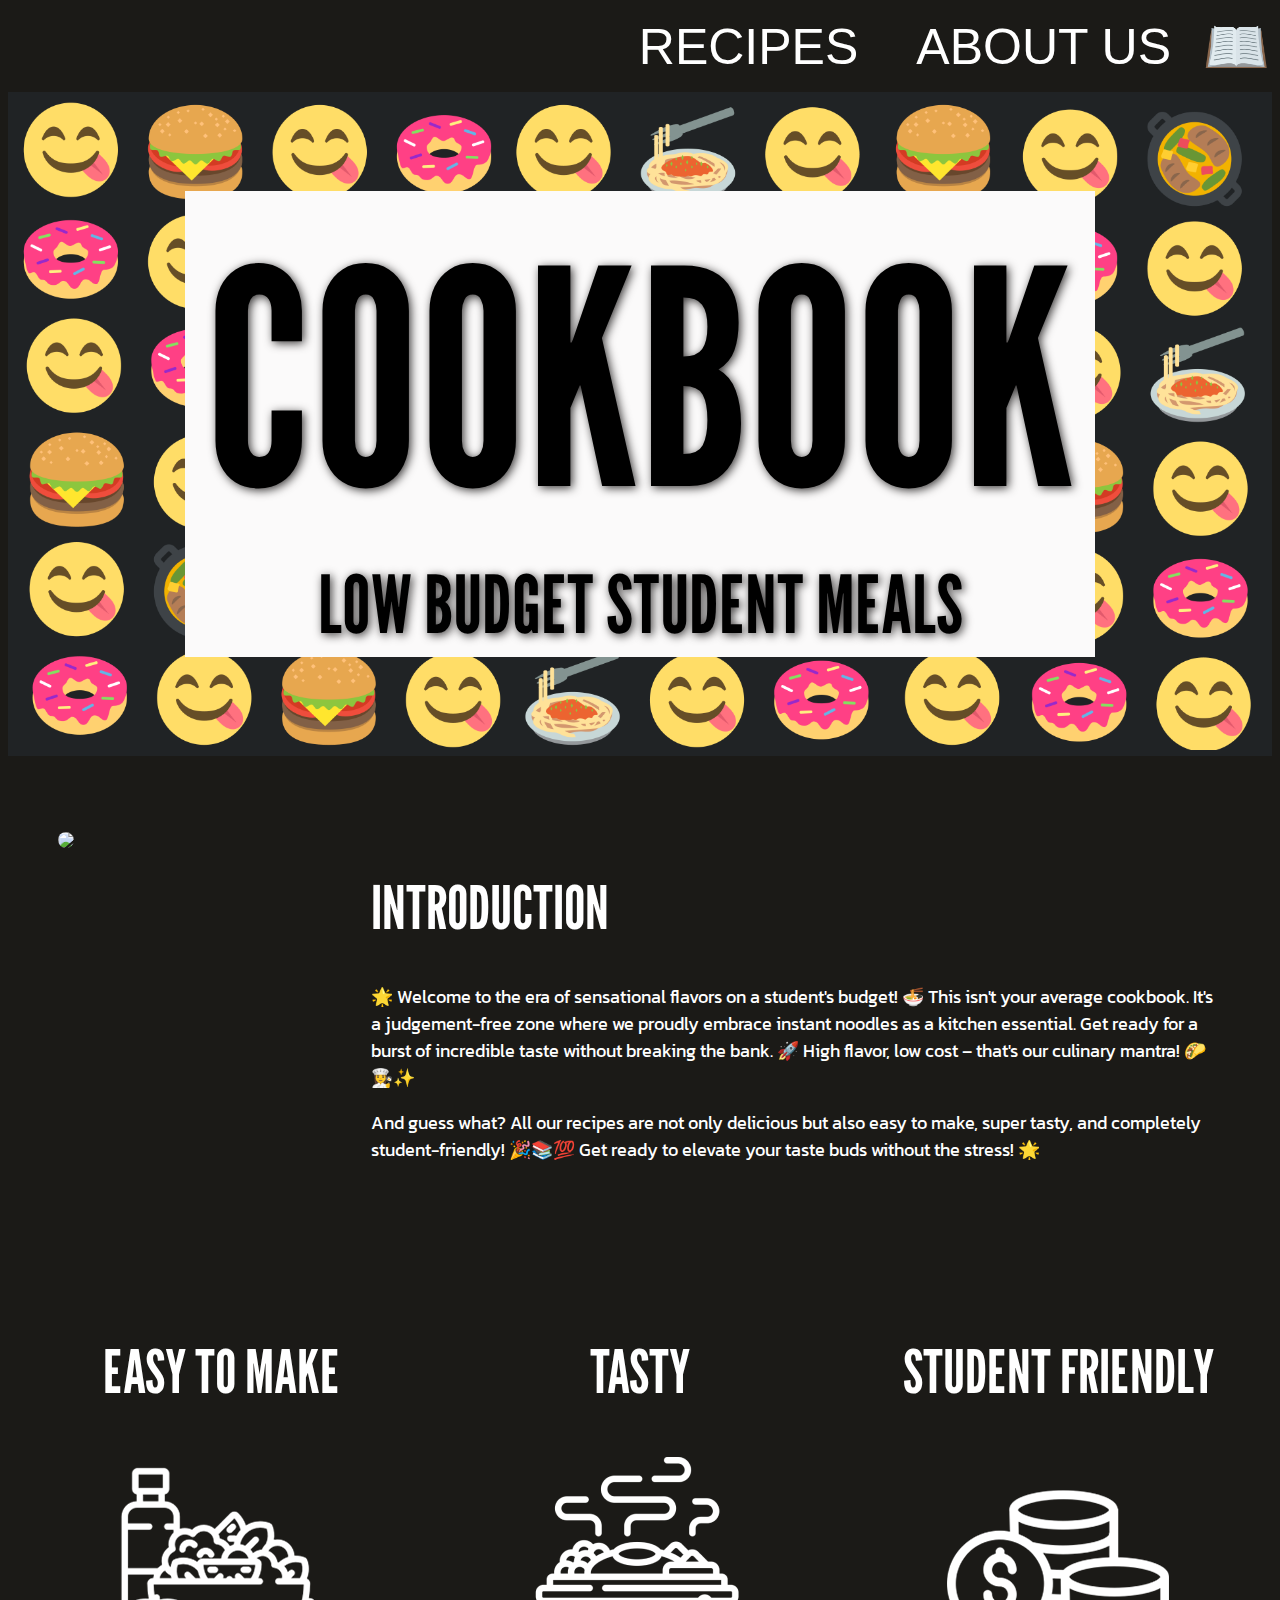
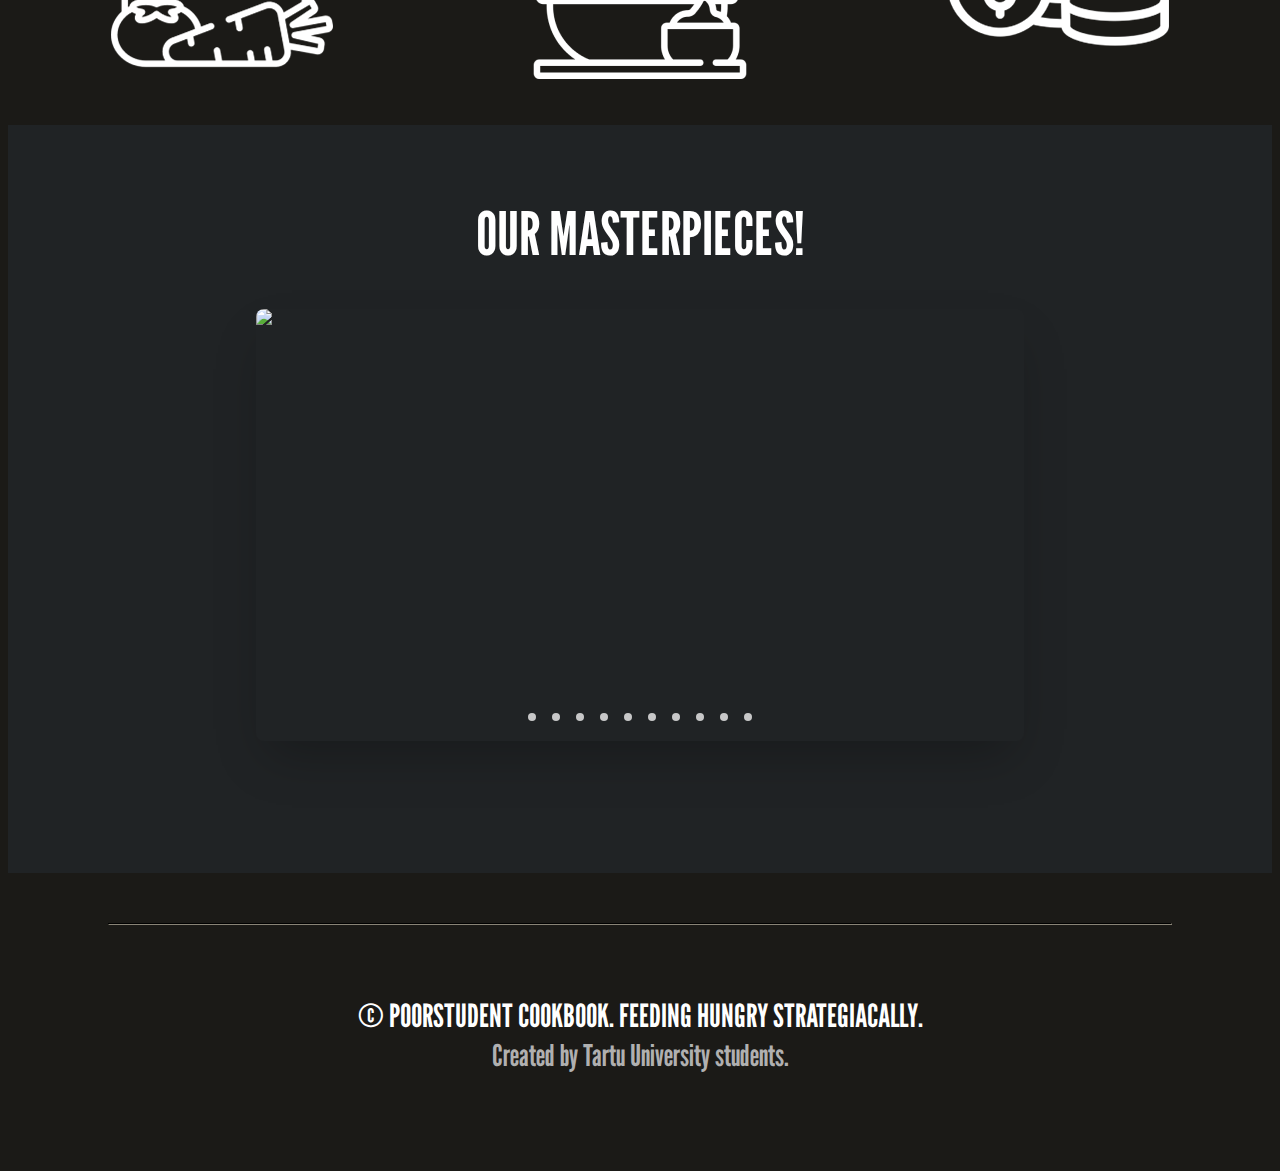
==== index.html @ cfd9eff4 "about us page" ====
<!DOCTYPE html>
<html lang="en">
  <head>
    <meta charset="UTF-8" />
    <meta name="viewport" content="width=device-width, initial-scale=1.0" />
    <title>COOKBOOK</title>
    <link rel="stylesheet" href="index.css" />
  </head>
  <body>
    <nav>
      <div class="nav-links">
        <ul>
          <li><a href="recipes.html">RECIPES</a></li>
          <li><a href="about-us.html">ABOUT US</a></li>
          <img src="pildid/logo (1).png" />
        </ul>
      </div>
    </nav>

    <div id="welcome-box">
      <img src="pildid/main-top.png" width="1920" height="1000" />
      <div id="text-box">
        <h1 style="color: black">COOKBOOK</h1>
        <h2>LOW BUDGET STUDENT MEALS</h2>
      </div>
    </div>

    <br />
    <div class="container-two-boxes">
      <div class="left-column">
        <img
          src="pildid/pexels-yente-van-eynde-2403391.jpg"
          id="introduction-photo"
        />
      </div>
      <div class="right-column">
        <h1>INTRODUCTION</h1>
        <p>
          🌟 Welcome to the era of sensational flavors on a student's budget! 🍜
          This isn't your average cookbook. It's a judgement-free zone where we
          proudly embrace instant noodles as a kitchen essential. Get ready for
          a burst of incredible taste without breaking the bank. 🚀 High flavor,
          low cost – that's our culinary mantra! 🌮👩‍🍳✨
        </p>
        <p>
          And guess what? All our recipes are not only delicious but also easy
          to make, super tasty, and completely student-friendly! 🎉📚💯 Get
          ready to elevate your taste buds without the stress! 🌟
        </p>
      </div>
    </div>
    <br />

    <div class="itxt-container">
      <div class="itxt">
        <h1>EASY TO MAKE</h1>
        <img src="pildid/image 2.png" />
      </div>
      <div class="itxt">
        <h1>TASTY</h1>
        <img src="pildid/image 1.png" />
      </div>
      <div class="itxt">
        <h1>STUDENT FRIENDLY</h1>
        <img src="pildid/image 3.png" />
      </div>
    </div>

    <section class="container">
      <div class="slider-wrapper">
        <h1>OUR MASTERPIECES!</h1>
        <div class="slider">
          <img
            id="slide-1"
            src="https://studenthut.com/img/articles/10-easy-student-recipes/3-54728-640x428.jpeg"
          />
          <img
            id="slide-2"
            src="https://studenthut.com/img/articles/10-easy-student-recipes/1-one-pan-healthy-sausage-and-roasted-veggies-from-chelseasmessyapron-com-.jpeg"
          />
          <img
            id="slide-3"
            src="https://studenthut.com/img/articles/10-easy-student-recipes/3-54728-640x428.jpeg"
          />
          <img
            id="slide-4"
            src="https://studenthut.com/img/articles/10-easy-student-recipes/6-pasta-with-simple-tomato-sauce-21073-1.jpeg"
          />
          <img
            id="slide-5"
            src="https://studenthut.com/img/articles/10-easy-student-recipes/0-pizza-1209748-1280.jpeg"
          />
          <img
            id="slide-6"
            src="https://studenthut.com/img/articles/10-easy-student-recipes/2-lasagna-1366761-1280.jpeg"
          />
          <img
            id="slide-7"
            src="https://studenthut.com/img/articles/10-easy-student-recipes/4-spaghetti-1987454-1280.jpeg"
          />
          <img
            id="slide-8"
            src="https://studenthut.com/img/articles/10-easy-student-recipes/5-noodle-2509040-1280.jpeg"
          />
          <img
            id="slide-9"
            src="https://studenthut.com/img/articles/10-easy-student-recipes/7-chickenfajitas-hero-7ae9b8fd-68a2-45e6-bab4-0add7789e1b7-0-472x310.jpeg"
          />
          <img
            id="slide-10"
            src="https://studenthut.com/img/articles/10-easy-student-recipes/8-power-1414427-1280.jpeg"
          />
        </div>
        <div class="slider-nav">
          <a href="#slide-1"></a>
          <a href="#slide-2"></a>
          <a href="#slide-3"></a>
          <a href="#slide-4"></a>
          <a href="#slide-5"></a>
          <a href="#slide-6"></a>
          <a href="#slide-7"></a>
          <a href="#slide-8"></a>
          <a href="#slide-9"></a>
          <a href="#slide-10"></a>
        </div>
      </div>
    </section>

    <footer>
      <div class="line">
        <hr style="border-color: #35332e; margin-top: -50px" />
      </div>
      <h2>© POORSTUDENT COOKBOOK. FEEDING HUNGRY STRATEGIACALLY.</h2>
      <h2 class="alumine">Created by Tartu University students.</h2>
    </footer>
  </body>
</html>
---- index.css ----
@import url('https://fonts.googleapis.com/css2?family=Kanit:wght@300&display=swap');
@import url('https://fonts.googleapis.com/css2?family=League+Gothic&display=swap');

body {
    background: #1B1A17;
    font-family: 'Kanit', sans-serif;;
    text-align: center;
  }
  
 
  h1 {
    color: #ffffff; 
    font-family: 'League Gothic', sans-serif;
    font-size: 60px;
  }

  h2 {
    color: rgb(0, 0, 0);
    font-family: 'League Gothic', sans-serif;
    font-size: 40px;
  }
  
  p {
    font-size: 18px;
    color: #FFFFFF;
  }
  
  #welcome-box {
    position: relative;
    text-align: center;
    background-color: #202325;
  }

  #welcome-box img {
    width: 100%;
    height: auto;
  }

  #text-box {
    position: absolute;
    top: 50%;
    left: 50%;
    transform: translate(-50%, -50%);
    background-color: #FBFAFA;
    padding: 5px;
    padding-left: 20px;
    padding-right: 20px;
  }

  #text-box h1 {
    margin: 0;
    font-size: 300px;
    text-shadow: 2px 2px 10px #393737;
  }

  #text-box h2 {
    margin: 0;
    font-size: 80px;
    text-shadow: 2px 2px 10px #393737;
  }

.container-two-boxes {
    justify-content: left;
    display: flex;
    margin: 50px;
}

.right-column {
    width: 80%;
    text-align: left;
    padding-left: 100px;
}

.left-column {
    width: 20%;
    text-align: left;
}

#introduction-photo {
    border-radius: 50px;
    height: auto;
    max-width: 100%;
}

/* itxt = imagetext (need kastid piltidega, tasty jms) */
  .itxt-container {
    display: flex;
    justify-content: space-between;
    margin: 20px;
  }

  .itxt {
    flex: 1;
    max-width: 30%;
    text-align: center;
    padding: 20px;
    margin: 0 10px;
    box-sizing: border-box;
  }

  .itxt img {
    max-width: 100%;
    height: auto;
    margin-top: 10px;
  }

  .nav-links {
    text-align: right;
    flex: 1;
  }

  .nav-links ul li{
    list-style: none;
    display: inline-block;
    padding: 0px 27px 0;
    position: relative;
}

.nav-links ul li a{
    color: white;
    text-decoration: none;
    font-family: 'Franklin Gothic Medium', 'Arial Narrow', Arial, sans-serif;
    font-size: 50px;
}

nav img {
  width: 70px;
  height: 60px;
  vertical-align: bottom;
}

.container {
  padding: 2rem;
  background-color: #202325;
}

.slider-wrapper{
  position: relative;
  max-width: 48rem;
  margin: 0 auto;
}

.slider {
  display: flex;
  aspect-ratio: 16 / 9;
  overflow-x: auto;
  scroll-snap-type: x mandatory;
  scroll-behavior: smooth;
  box-shadow: 0 1.5rem 3rem -0.75rem hsla(0, 0%, 0%, 0.25);
  border-radius: 0.5rem;
  overflow: hidden;
  margin-bottom: 100px;
}

.slider img{
  flex: 1 0 100%;
  scroll-snap-align: start;
  object-fit: cover;
}

.slider-nav {
  display: flex;
  column-gap: 1rem;
  position: absolute;
  bottom: 1.25rem;
  left: 50%;
  transform: translateX(-50%);
  z-index: 1;
}

.slider-nav a{
  width: 0.5rem;
  height: 0.5rem;
  border-radius: 50%;
  background-color: #ffffff;
  opacity: 0.75;
  transition: opacity ease 250ms;
}

.slider-nav a:hover{
  opacity: 1;
}

.line {
  margin-top: 0px;
  margin-bottom: 70px;
  width: 100%;
  color: #B0B0B0;
}

footer {
  font-family: 'Franklin Gothic Medium', 'Arial Narrow', Arial, sans-serif;
  margin: 100px;
  text-align: center;
}

footer h2,
footer p {
  display: block;
  margin: 0 auto; 
}

footer h2 {
  width: 600px;
  height: 38px;
  font-size: 32px;
  color: white;
  text-decoration: none;
  font-weight: lighter;
  line-height: 1.3;
}

.alumine {
  width: 450px;
  height: 38px;
  font-size: 30px;
  color: #B0B0B0;
  font-weight: lighter;
  line-height: 1.5;
}
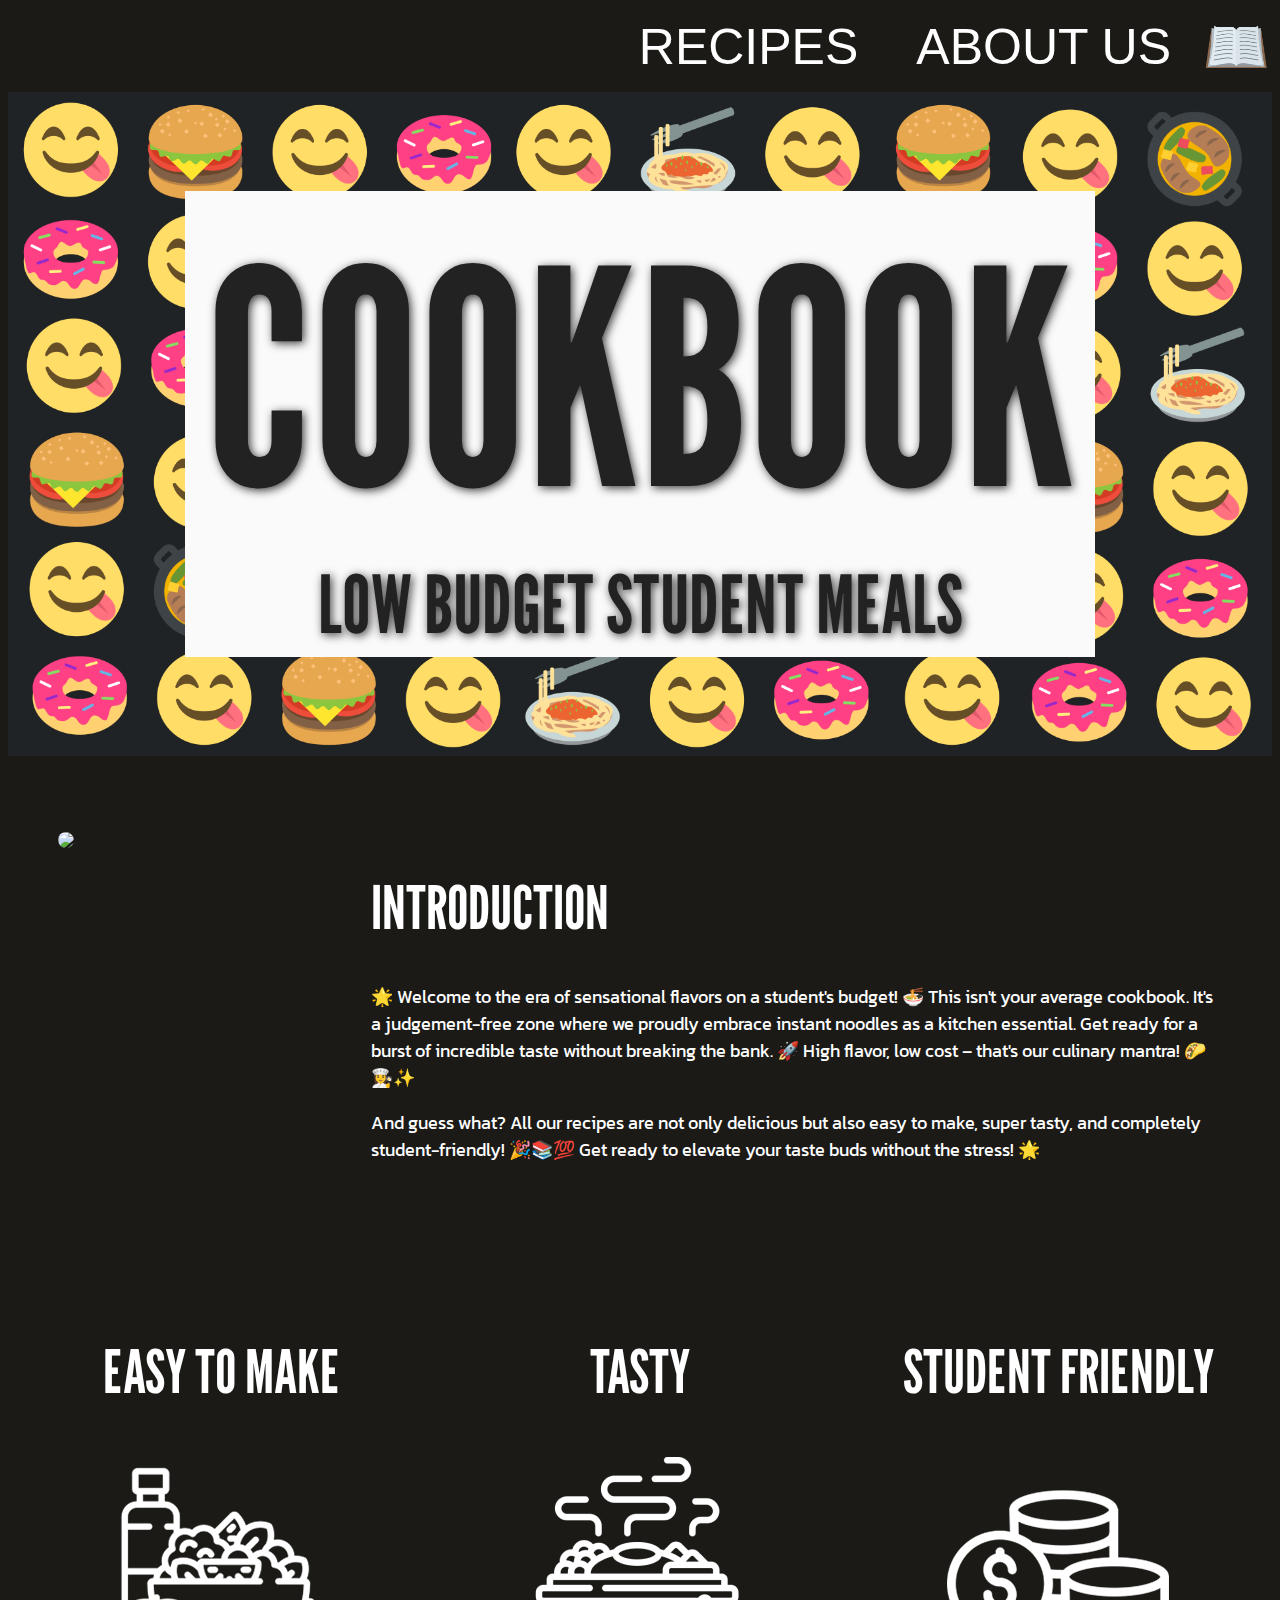
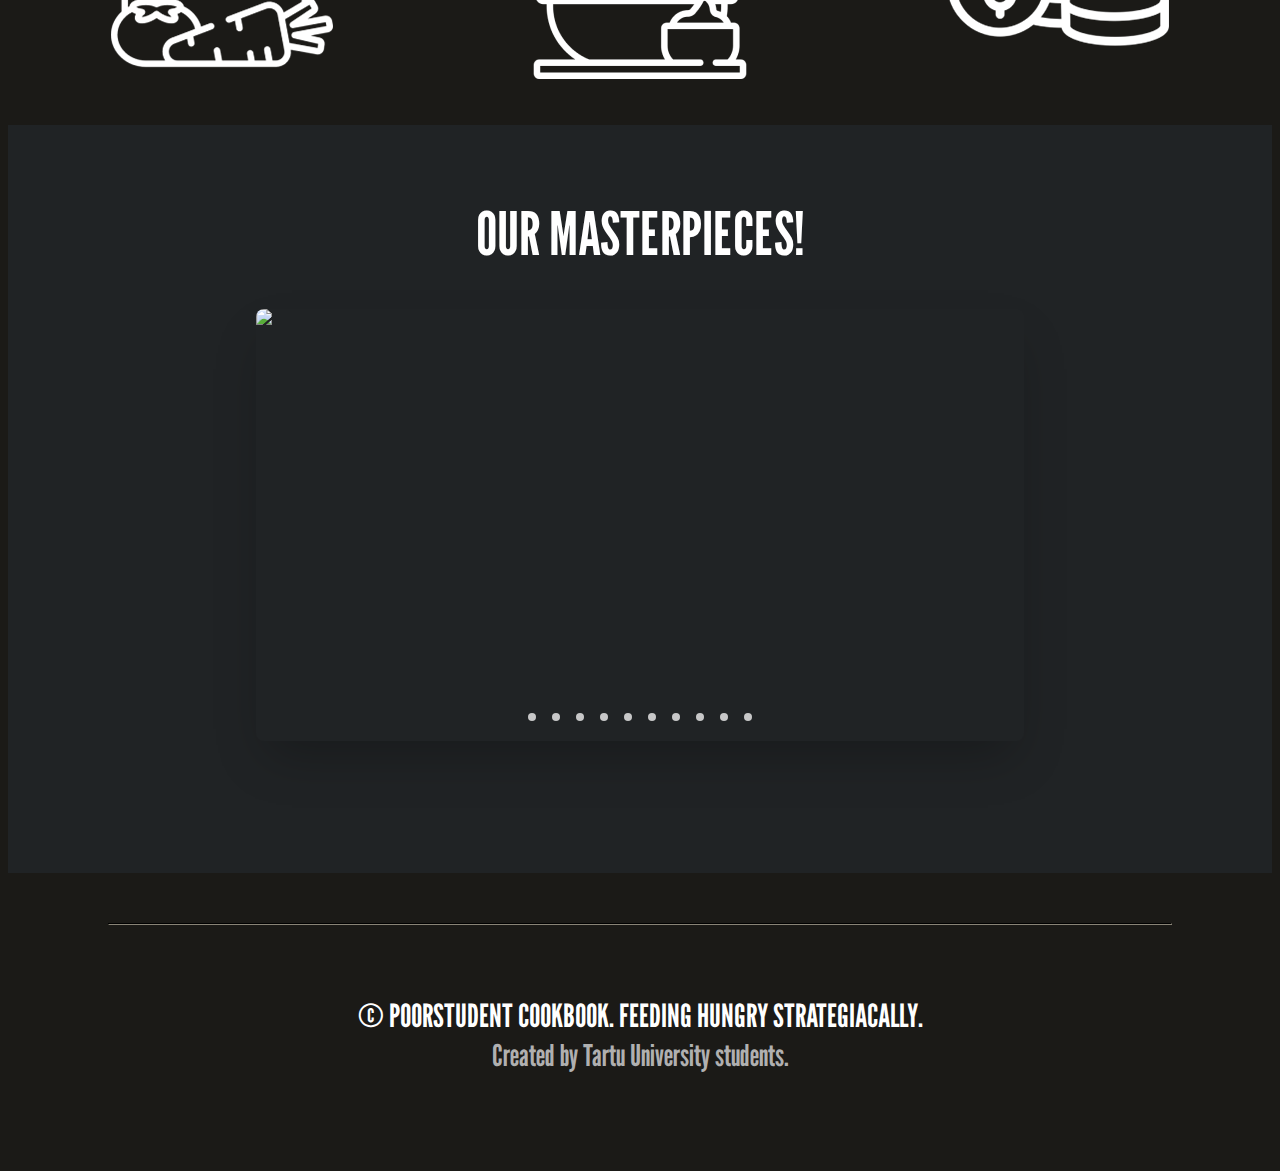
==== commit e12c5a54: "Merge branch 'development' of https://github.com/TheGreyCore/UT-SE-WebPageProject into development" ====
--- a/index.html
+++ b/index.html
@@ -4,7 +4,8 @@
     <meta charset="UTF-8" />
     <meta name="viewport" content="width=device-width, initial-scale=1.0" />
     <title>COOKBOOK</title>
-    <link rel="stylesheet" href="index.css" />
+    <link rel="stylesheet" href="static/styles/index.css" />
+    <link rel="stylesheet" href="static/styles/template.css" />
   </head>
   <body>
     <nav>
@@ -12,15 +13,15 @@
         <ul>
           <li><a href="recipes.html">RECIPES</a></li>
           <li><a href="about-us.html">ABOUT US</a></li>
-          <img src="pildid/logo (1).png" />
+          <img src="static/images/logo.png" />
         </ul>
       </div>
     </nav>
 
     <div id="welcome-box">
-      <img src="pildid/main-top.png" width="1920" height="1000" />
+      <img src="static/images/main-top.png" width="1920" height="1000" />
       <div id="text-box">
-        <h1 style="color: black">COOKBOOK</h1>
+        <h1>COOKBOOK</h1>
         <h2>LOW BUDGET STUDENT MEALS</h2>
       </div>
     </div>
@@ -29,7 +30,7 @@
     <div class="container-two-boxes">
       <div class="left-column">
         <img
-          src="pildid/pexels-yente-van-eynde-2403391.jpg"
+          src="static/images/pexels-yente-van-eynde-2403391.jpg"
           id="introduction-photo"
         />
       </div>
@@ -54,15 +55,15 @@
     <div class="itxt-container">
       <div class="itxt">
         <h1>EASY TO MAKE</h1>
-        <img src="pildid/image 2.png" />
+        <img src="static/images/image 2.png" />
       </div>
       <div class="itxt">
         <h1>TASTY</h1>
-        <img src="pildid/image 1.png" />
+        <img src="static/images/image 1.png" />
       </div>
       <div class="itxt">
         <h1>STUDENT FRIENDLY</h1>
-        <img src="pildid/image 3.png" />
+        <img src="static/images/image 3.png" />
       </div>
     </div>
 
--- a/static/styles/index.css
+++ b/static/styles/index.css
@@ -0,0 +1,134 @@
+#welcome-box {
+    position: relative;
+    text-align: center;
+    background-color: #202325;
+  }
+
+  #welcome-box img {
+    width: 100%;
+    height: auto;
+  }
+
+  #text-box {
+    position: absolute;
+    top: 50%;
+    left: 50%;
+    transform: translate(-50%, -50%);
+    background-color: #FBFAFA;
+    padding: 5px;
+    padding-left: 20px;
+    padding-right: 20px;
+    text-color: black;
+  }
+
+  #text-box h1 {
+    margin: 0;
+    font-size: 300px;
+    text-shadow: 2px 2px 10px #393737;
+    color: rgb(35 34 34);
+  }
+
+  #text-box h2 {
+    margin: 0;
+    font-size: 80px;
+    text-shadow: 2px 2px 10px #393737;
+    color: rgb(35 34 34);
+  }
+
+.container-two-boxes {
+    justify-content: left;
+    display: flex;
+    margin: 50px;
+}
+
+.right-column {
+    width: 80%;
+    text-align: left;
+    padding-left: 100px;
+}
+
+.left-column {
+    width: 20%;
+    text-align: left;
+}
+
+#introduction-photo {
+    border-radius: 50px;
+    height: auto;
+    max-width: 100%;
+}
+
+/* itxt = imagetext (need kastid piltidega, tasty jms) */
+  .itxt-container {
+    display: flex;
+    justify-content: space-between;
+    margin: 20px;
+  }
+
+  .itxt {
+    flex: 1;
+    max-width: 30%;
+    text-align: center;
+    padding: 20px;
+    margin: 0 10px;
+    box-sizing: border-box;
+  }
+
+  .itxt img {
+    max-width: 100%;
+    height: auto;
+    margin-top: 10px;
+  }
+
+.container {
+  padding: 2rem;
+  background-color: #202325;
+}
+
+.slider-wrapper{
+  position: relative;
+  max-width: 48rem;
+  margin: 0 auto;
+}
+
+.slider {
+  display: flex;
+  aspect-ratio: 16 / 9;
+  overflow-x: auto;
+  scroll-snap-type: x mandatory;
+  scroll-behavior: smooth;
+  box-shadow: 0 1.5rem 3rem -0.75rem hsla(0, 0%, 0%, 0.25);
+  border-radius: 0.5rem;
+  overflow: hidden;
+  margin-bottom: 100px;
+}
+
+.slider img{
+  flex: 1 0 100%;
+  scroll-snap-align: start;
+  object-fit: cover;
+}
+
+.slider-nav {
+  display: flex;
+  column-gap: 1rem;
+  position: absolute;
+  bottom: 1.25rem;
+  left: 50%;
+  transform: translateX(-50%);
+  z-index: 1;
+}
+
+.slider-nav a{
+  width: 0.5rem;
+  height: 0.5rem;
+  border-radius: 50%;
+  background-color: #ffffff;
+  opacity: 0.75;
+  transition: opacity ease 250ms;
+}
+
+.slider-nav a:hover{
+  opacity: 1;
+}
+
--- a/static/styles/template.css
+++ b/static/styles/template.css
@@ -0,0 +1,88 @@
+@import url('https://fonts.googleapis.com/css2?family=Kanit:wght@300&display=swap');
+@import url('https://fonts.googleapis.com/css2?family=League+Gothic&display=swap');
+
+body {
+    background: #1B1A17;
+    font-family: 'Kanit', sans-serif;;
+    text-align: center;
+}
+
+h1 {
+    color: #ffffff;
+    font-family: 'League Gothic', sans-serif;
+    font-size: 60px;
+}
+
+h2 {
+    color: rgb(209 209 209);
+    font-family: 'League Gothic', sans-serif;
+    font-size: 40px;
+}
+
+p {
+    font-size: 18px;
+    color: #FFFFFF;
+}
+
+footer {
+  font-family: 'Franklin Gothic Medium', 'Arial Narrow', Arial, sans-serif;
+  margin: 100px;
+  text-align: center;
+}
+
+footer h2,
+footer p {
+  display: block;
+  margin: 0 auto;
+}
+
+footer h2 {
+  width: 600px;
+  height: 38px;
+  font-size: 32px;
+  color: white;
+  text-decoration: none;
+  font-weight: lighter;
+  line-height: 1.3;
+}
+
+.alumine {
+  width: 450px;
+  height: 38px;
+  font-size: 30px;
+  color: #B0B0B0;
+  font-weight: lighter;
+  line-height: 1.5;
+}
+
+  .line {
+    margin-top: 0px;
+    margin-bottom: 70px;
+    width: 100%;
+    color: #B0B0B0;
+  }
+
+  .nav-links {
+    text-align: right;
+    flex: 1;
+  }
+
+  .nav-links ul li{
+    list-style: none;
+    display: inline-block;
+    padding: 0px 27px 0;
+    position: relative;
+}
+
+.nav-links ul li a{
+    color: white;
+    text-decoration: none;
+    font-family: 'Franklin Gothic Medium', 'Arial Narrow', Arial, sans-serif;
+    font-size: 50px;
+}
+
+nav img {
+  width: 70px;
+  height: 60px;
+  vertical-align: bottom;
+}
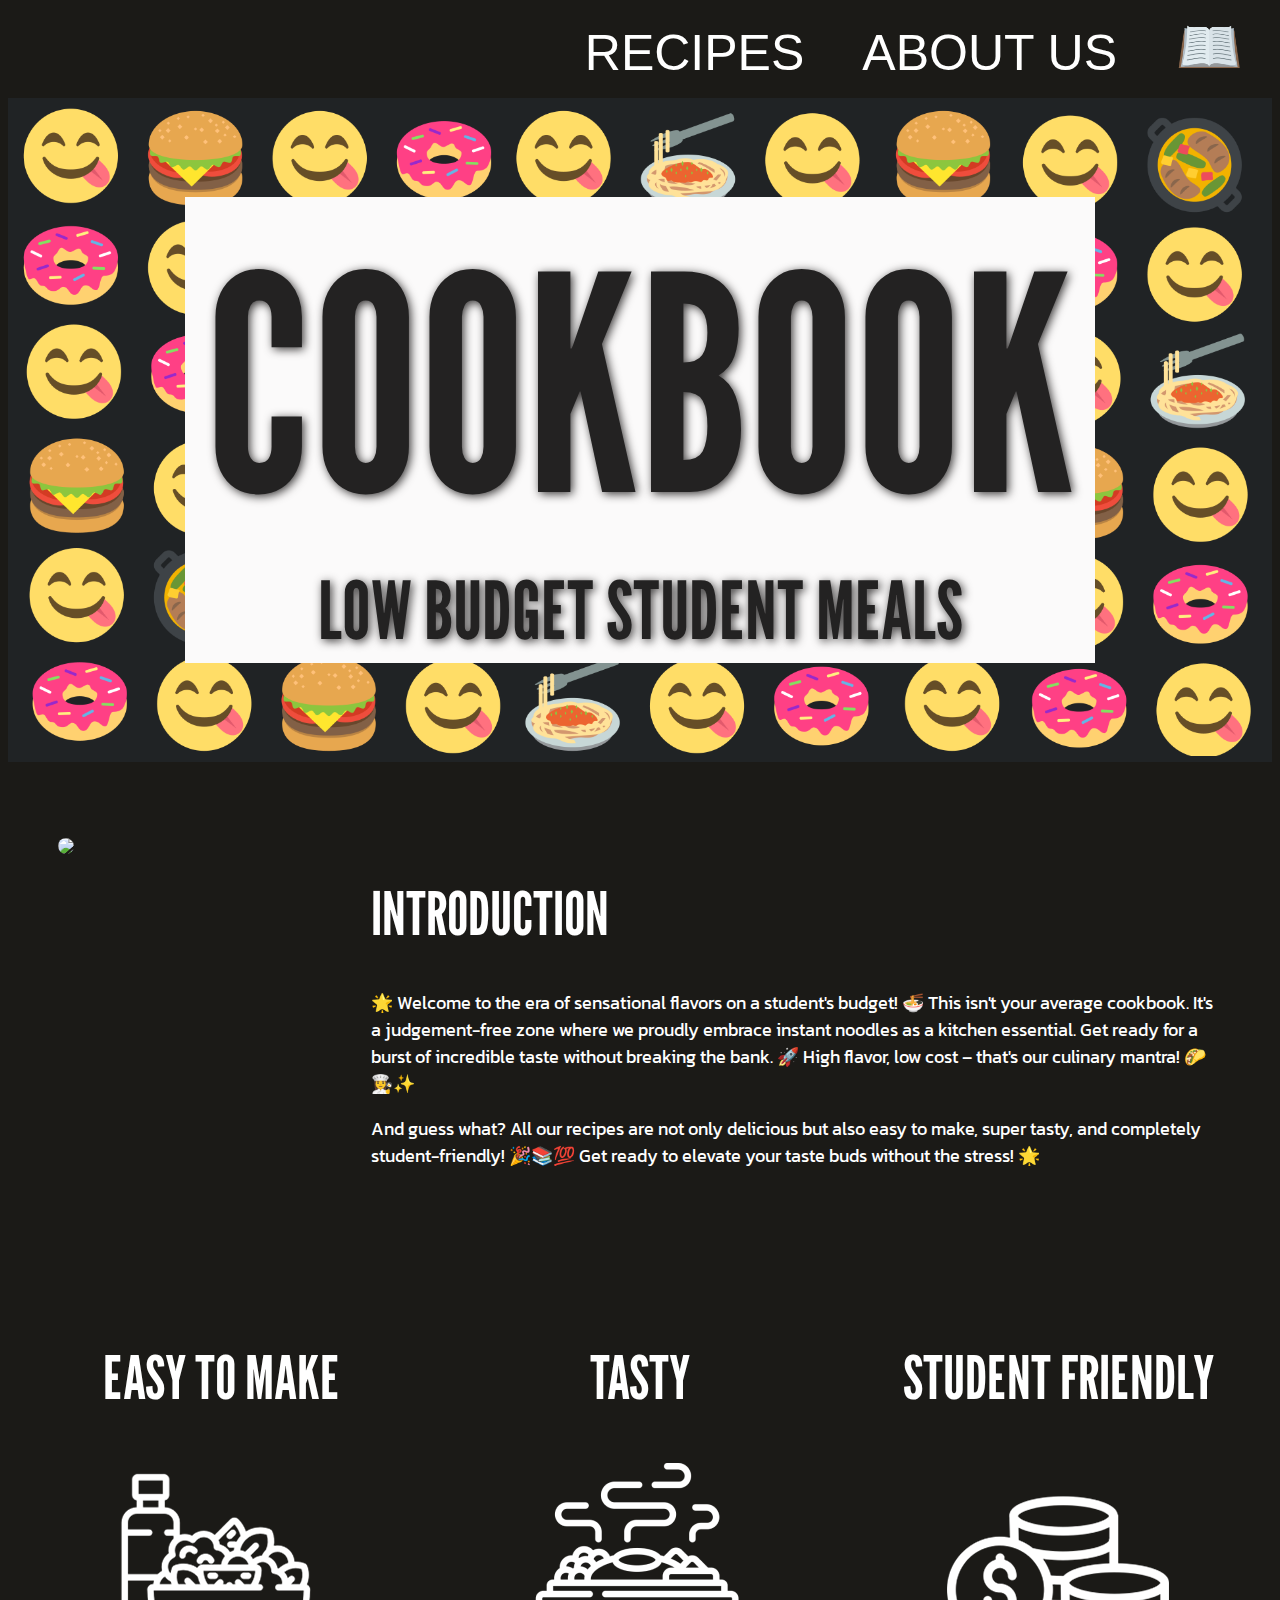
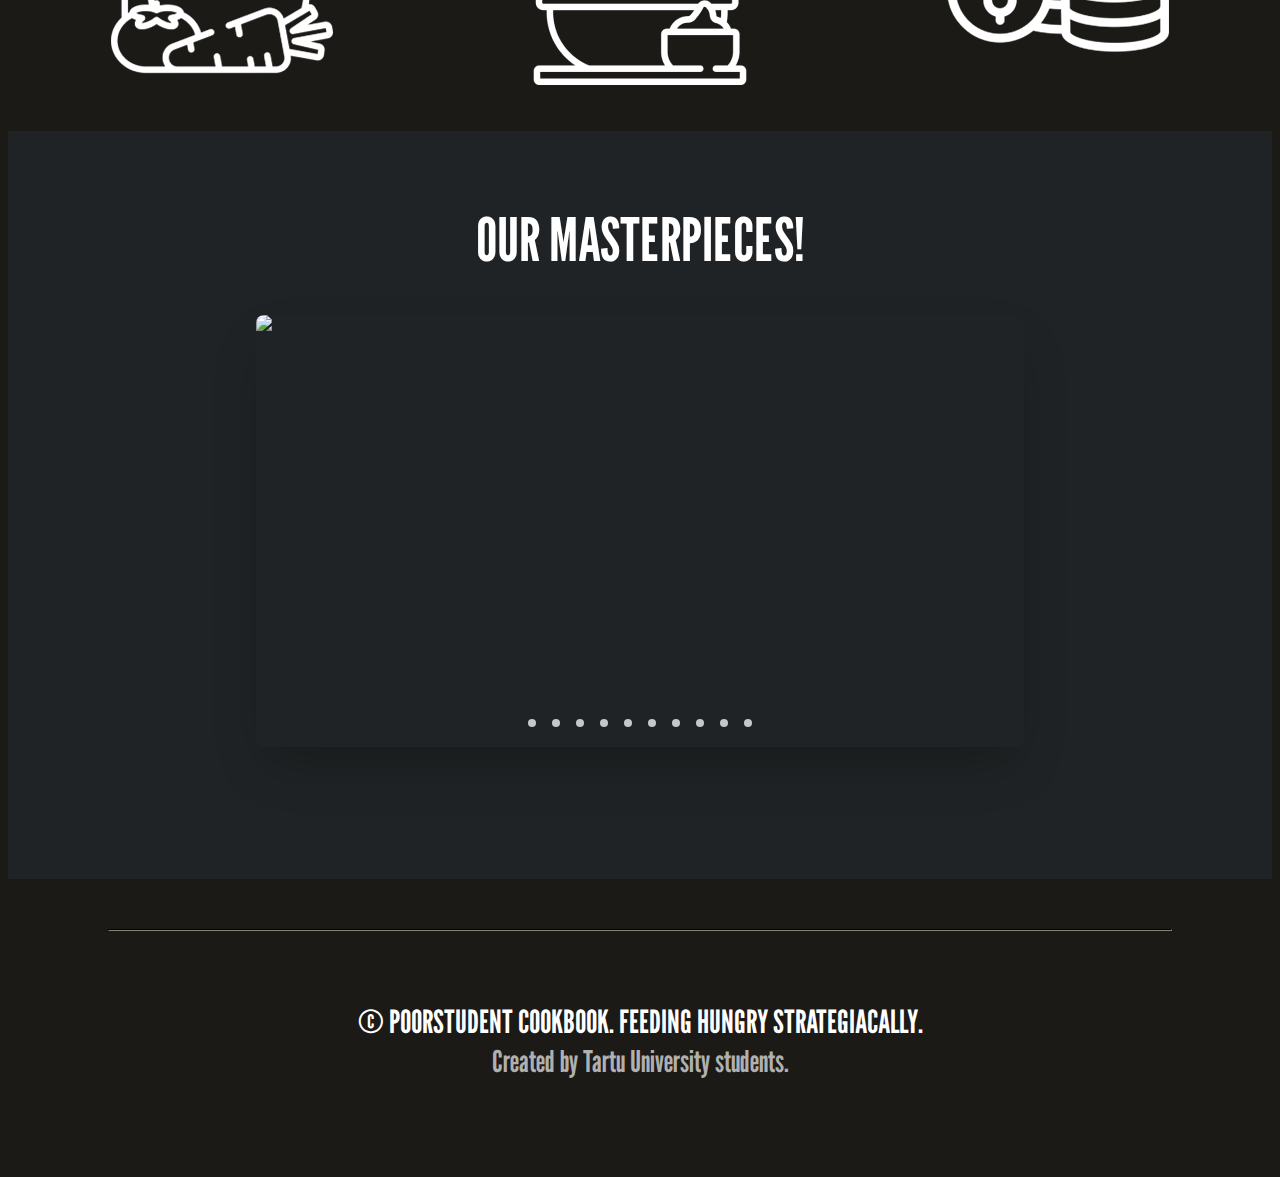
==== commit 2c22b897: "bug check" ====
--- a/index.html
+++ b/index.html
@@ -13,7 +13,7 @@
         <ul>
           <li><a href="recipes.html">RECIPES</a></li>
           <li><a href="about-us.html">ABOUT US</a></li>
-          <img src="static/images/logo.png" />
+          <li><img src="static/images/logo.png" /></li>
         </ul>
       </div>
     </nav>
@@ -55,15 +55,15 @@
     <div class="itxt-container">
       <div class="itxt">
         <h1>EASY TO MAKE</h1>
-        <img src="static/images/image 2.png" />
+        <img src="static/images/image2.png" />
       </div>
       <div class="itxt">
         <h1>TASTY</h1>
-        <img src="static/images/image 1.png" />
+        <img src="static/images/image1.png" />
       </div>
       <div class="itxt">
         <h1>STUDENT FRIENDLY</h1>
-        <img src="static/images/image 3.png" />
+        <img src="static/images/image3.png" />
       </div>
     </div>
 
@@ -79,10 +79,7 @@
             id="slide-2"
             src="https://studenthut.com/img/articles/10-easy-student-recipes/1-one-pan-healthy-sausage-and-roasted-veggies-from-chelseasmessyapron-com-.jpeg"
           />
-          <img
-            id="slide-3"
-            src="https://studenthut.com/img/articles/10-easy-student-recipes/3-54728-640x428.jpeg"
-          />
+          <img id="slide-3" src="static/images/potato.jpg" />
           <img
             id="slide-4"
             src="https://studenthut.com/img/articles/10-easy-student-recipes/6-pasta-with-simple-tomato-sauce-21073-1.jpeg"
--- a/static/styles/index.css
+++ b/static/styles/index.css
@@ -18,7 +18,7 @@
     padding: 5px;
     padding-left: 20px;
     padding-right: 20px;
-    text-color: black;
+    color: black;
   }
 
   #text-box h1 {
--- a/static/styles/template.css
+++ b/static/styles/template.css
@@ -14,7 +14,7 @@
 }
 
 h2 {
-    color: rgb(209 209 209);
+    color: rgb(221 221 221);
     font-family: 'League Gothic', sans-serif;
     font-size: 40px;
 }
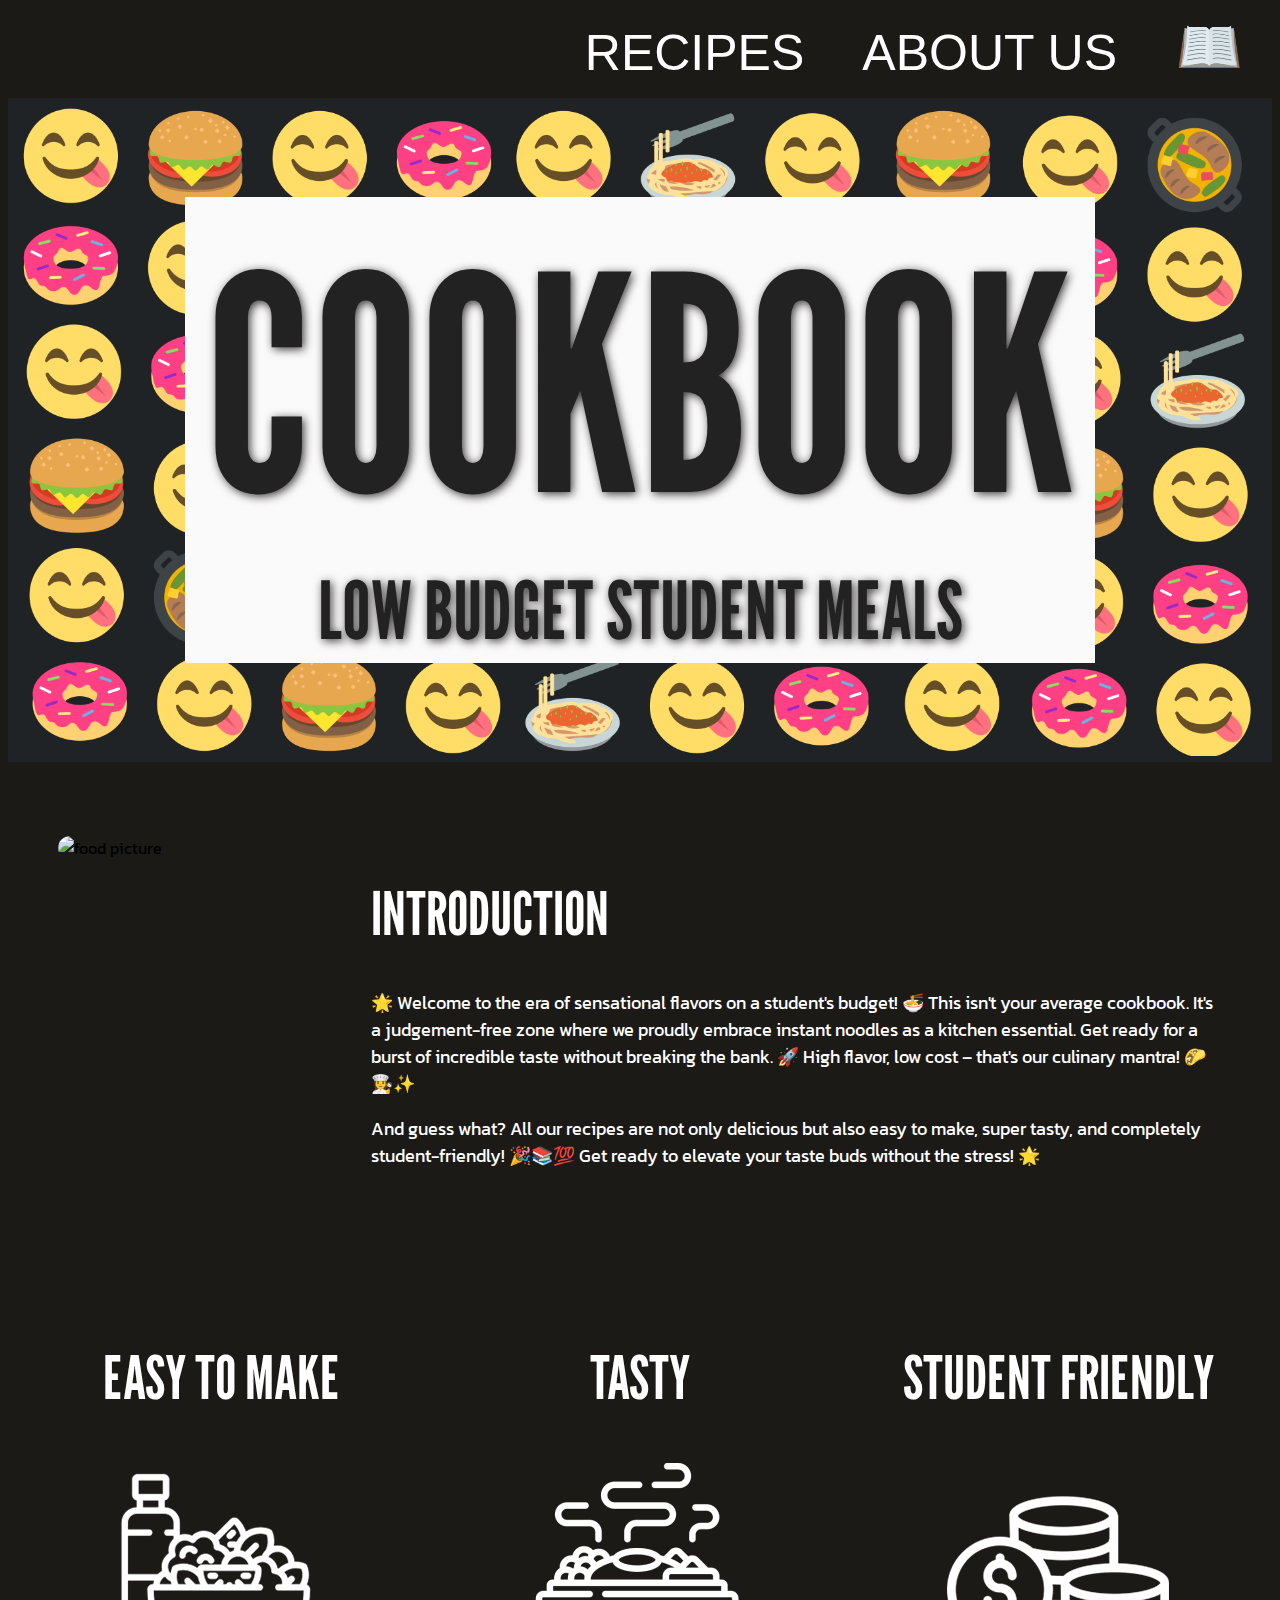
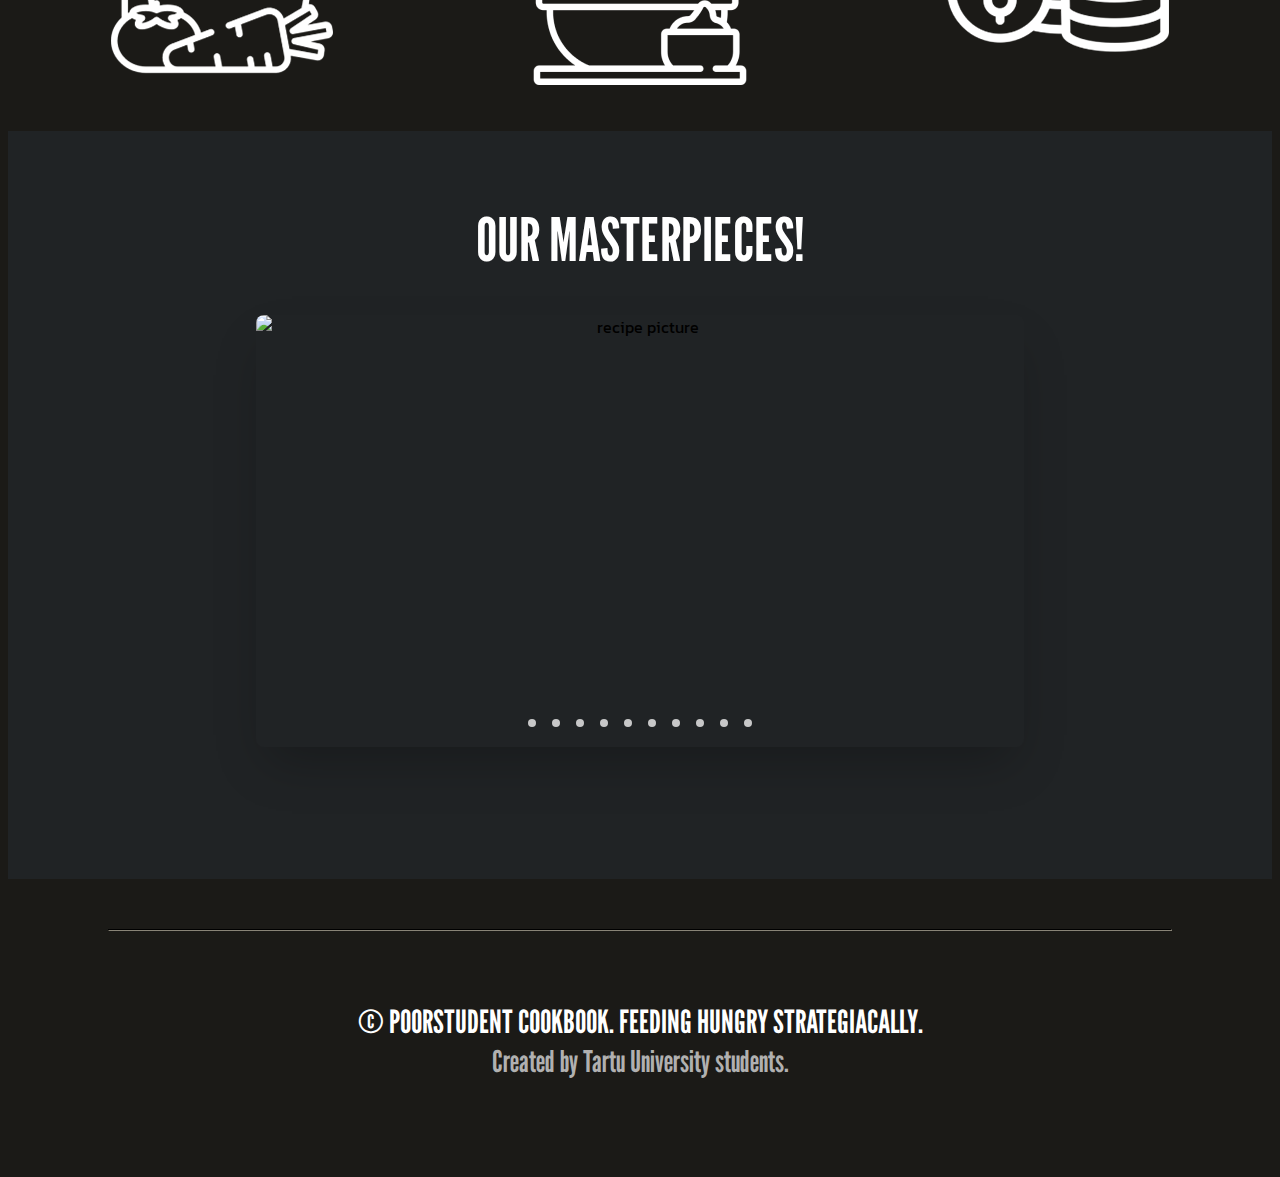
==== commit e4fe0e7a: "Error fixes" ====
--- a/index.html
+++ b/index.html
@@ -13,13 +13,13 @@
         <ul>
           <li><a href="recipes.html">RECIPES</a></li>
           <li><a href="about-us.html">ABOUT US</a></li>
-          <li><img src="static/images/logo.png" /></li>
+          <li><img src="static/images/logo.png" alt="logo"/></li>
         </ul>
       </div>
     </nav>
 
     <div id="welcome-box">
-      <img src="static/images/main-top.png" width="1920" height="1000" />
+      <img src="static/images/main-top.png" width="1920" height="1000" alt="background picture"/>
       <div id="text-box">
         <h1>COOKBOOK</h1>
         <h2>LOW BUDGET STUDENT MEALS</h2>
@@ -32,6 +32,7 @@
         <img
           src="static/images/pexels-yente-van-eynde-2403391.jpg"
           id="introduction-photo"
+          alt="food picture"
         />
       </div>
       <div class="right-column">
@@ -55,15 +56,15 @@
     <div class="itxt-container">
       <div class="itxt">
         <h1>EASY TO MAKE</h1>
-        <img src="static/images/image2.png" />
+        <img src="static/images/image2.png" alt="icon"/>
       </div>
       <div class="itxt">
         <h1>TASTY</h1>
-        <img src="static/images/image1.png" />
+        <img src="static/images/image1.png" alt="icon"/>
       </div>
       <div class="itxt">
         <h1>STUDENT FRIENDLY</h1>
-        <img src="static/images/image3.png" />
+        <img src="static/images/image3.png" alt="icon"/>
       </div>
     </div>
 
@@ -74,39 +75,48 @@
           <img
             id="slide-1"
             src="https://studenthut.com/img/articles/10-easy-student-recipes/3-54728-640x428.jpeg"
+            alt="recipe picture"
           />
           <img
             id="slide-2"
             src="https://studenthut.com/img/articles/10-easy-student-recipes/1-one-pan-healthy-sausage-and-roasted-veggies-from-chelseasmessyapron-com-.jpeg"
+            alt="recipe picture"
           />
-          <img id="slide-3" src="static/images/potato.jpg" />
+          <img id="slide-3" src="static/images/potato.jpg" alt="recipe picture"/>
           <img
             id="slide-4"
             src="https://studenthut.com/img/articles/10-easy-student-recipes/6-pasta-with-simple-tomato-sauce-21073-1.jpeg"
+            alt="recipe picture"
           />
           <img
             id="slide-5"
             src="https://studenthut.com/img/articles/10-easy-student-recipes/0-pizza-1209748-1280.jpeg"
+            alt="recipe picture"
           />
           <img
             id="slide-6"
             src="https://studenthut.com/img/articles/10-easy-student-recipes/2-lasagna-1366761-1280.jpeg"
+            alt="recipe picture"
           />
           <img
             id="slide-7"
             src="https://studenthut.com/img/articles/10-easy-student-recipes/4-spaghetti-1987454-1280.jpeg"
+            alt="recipe picture"
           />
           <img
             id="slide-8"
             src="https://studenthut.com/img/articles/10-easy-student-recipes/5-noodle-2509040-1280.jpeg"
+            alt="recipe picture"
           />
           <img
             id="slide-9"
             src="https://studenthut.com/img/articles/10-easy-student-recipes/7-chickenfajitas-hero-7ae9b8fd-68a2-45e6-bab4-0add7789e1b7-0-472x310.jpeg"
+            alt="recipe picture"
           />
           <img
             id="slide-10"
             src="https://studenthut.com/img/articles/10-easy-student-recipes/8-power-1414427-1280.jpeg"
+            alt="recipe picture"
           />
         </div>
         <div class="slider-nav">
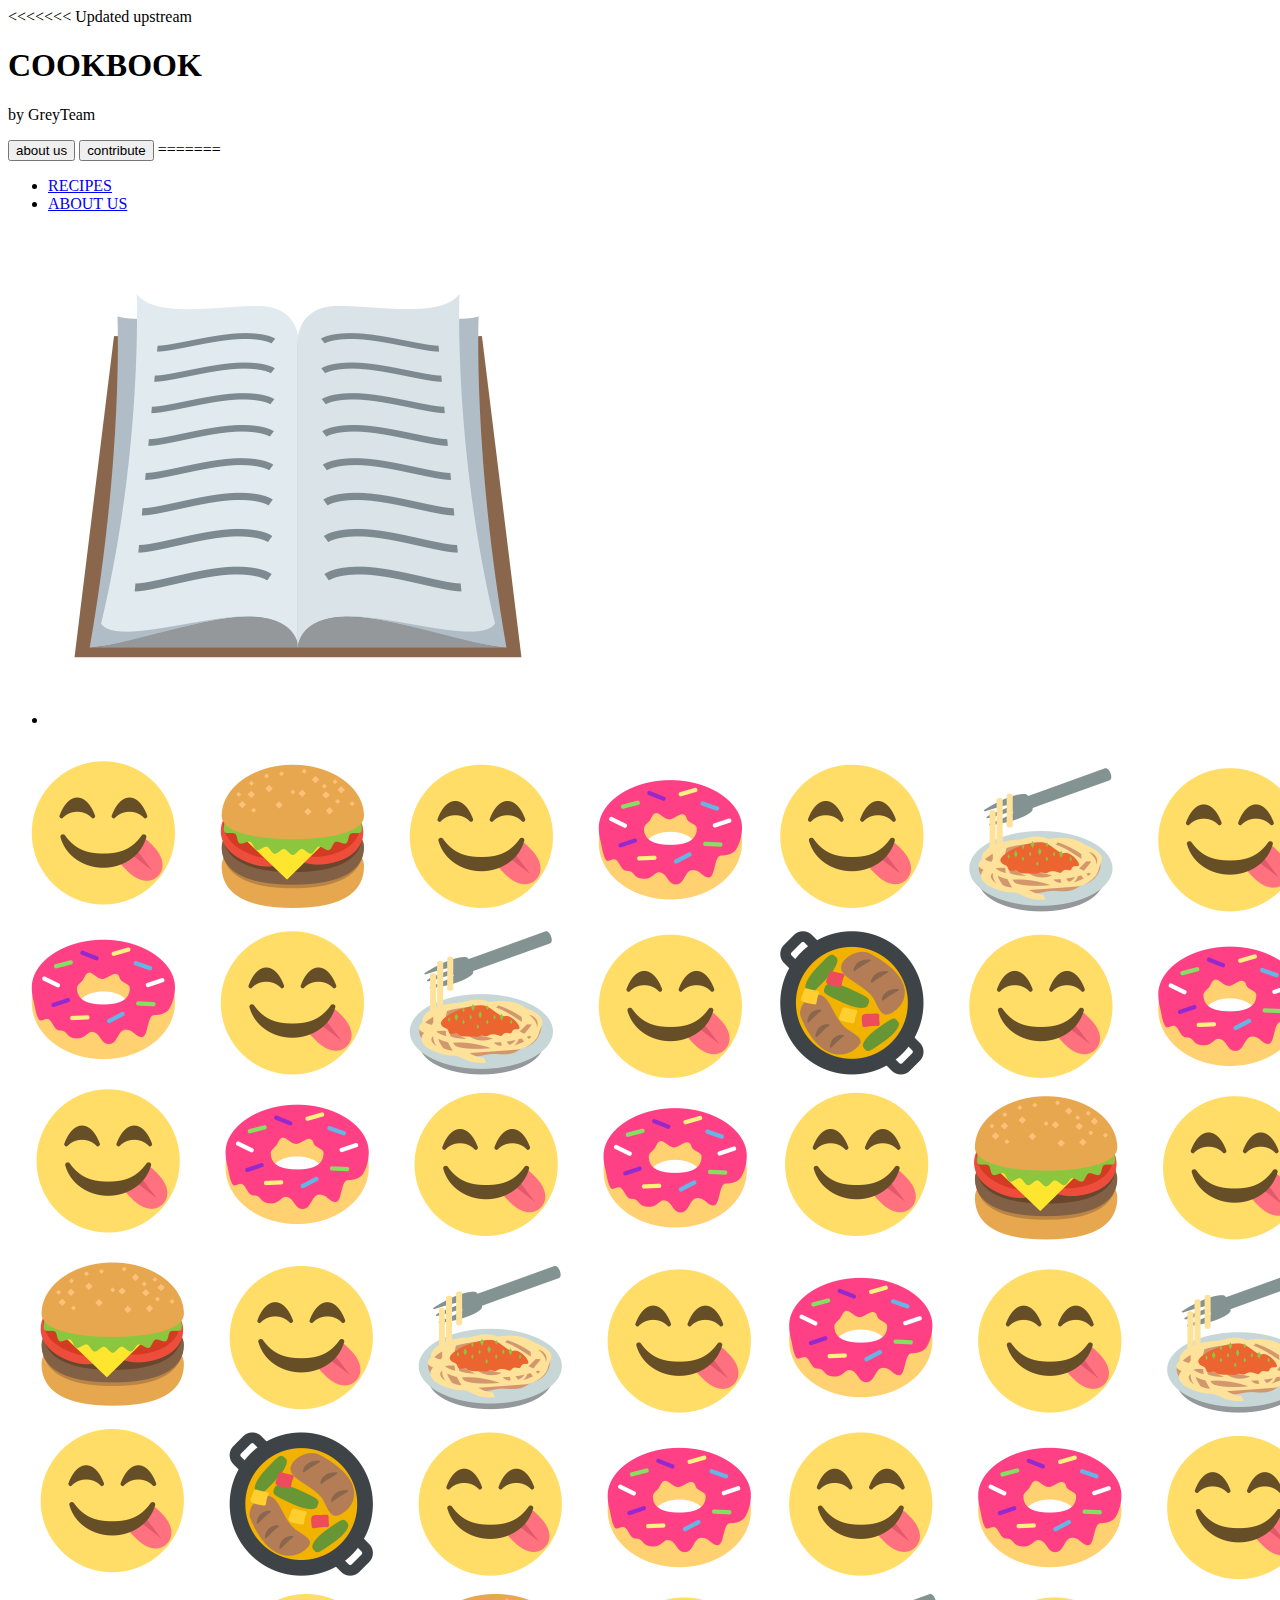
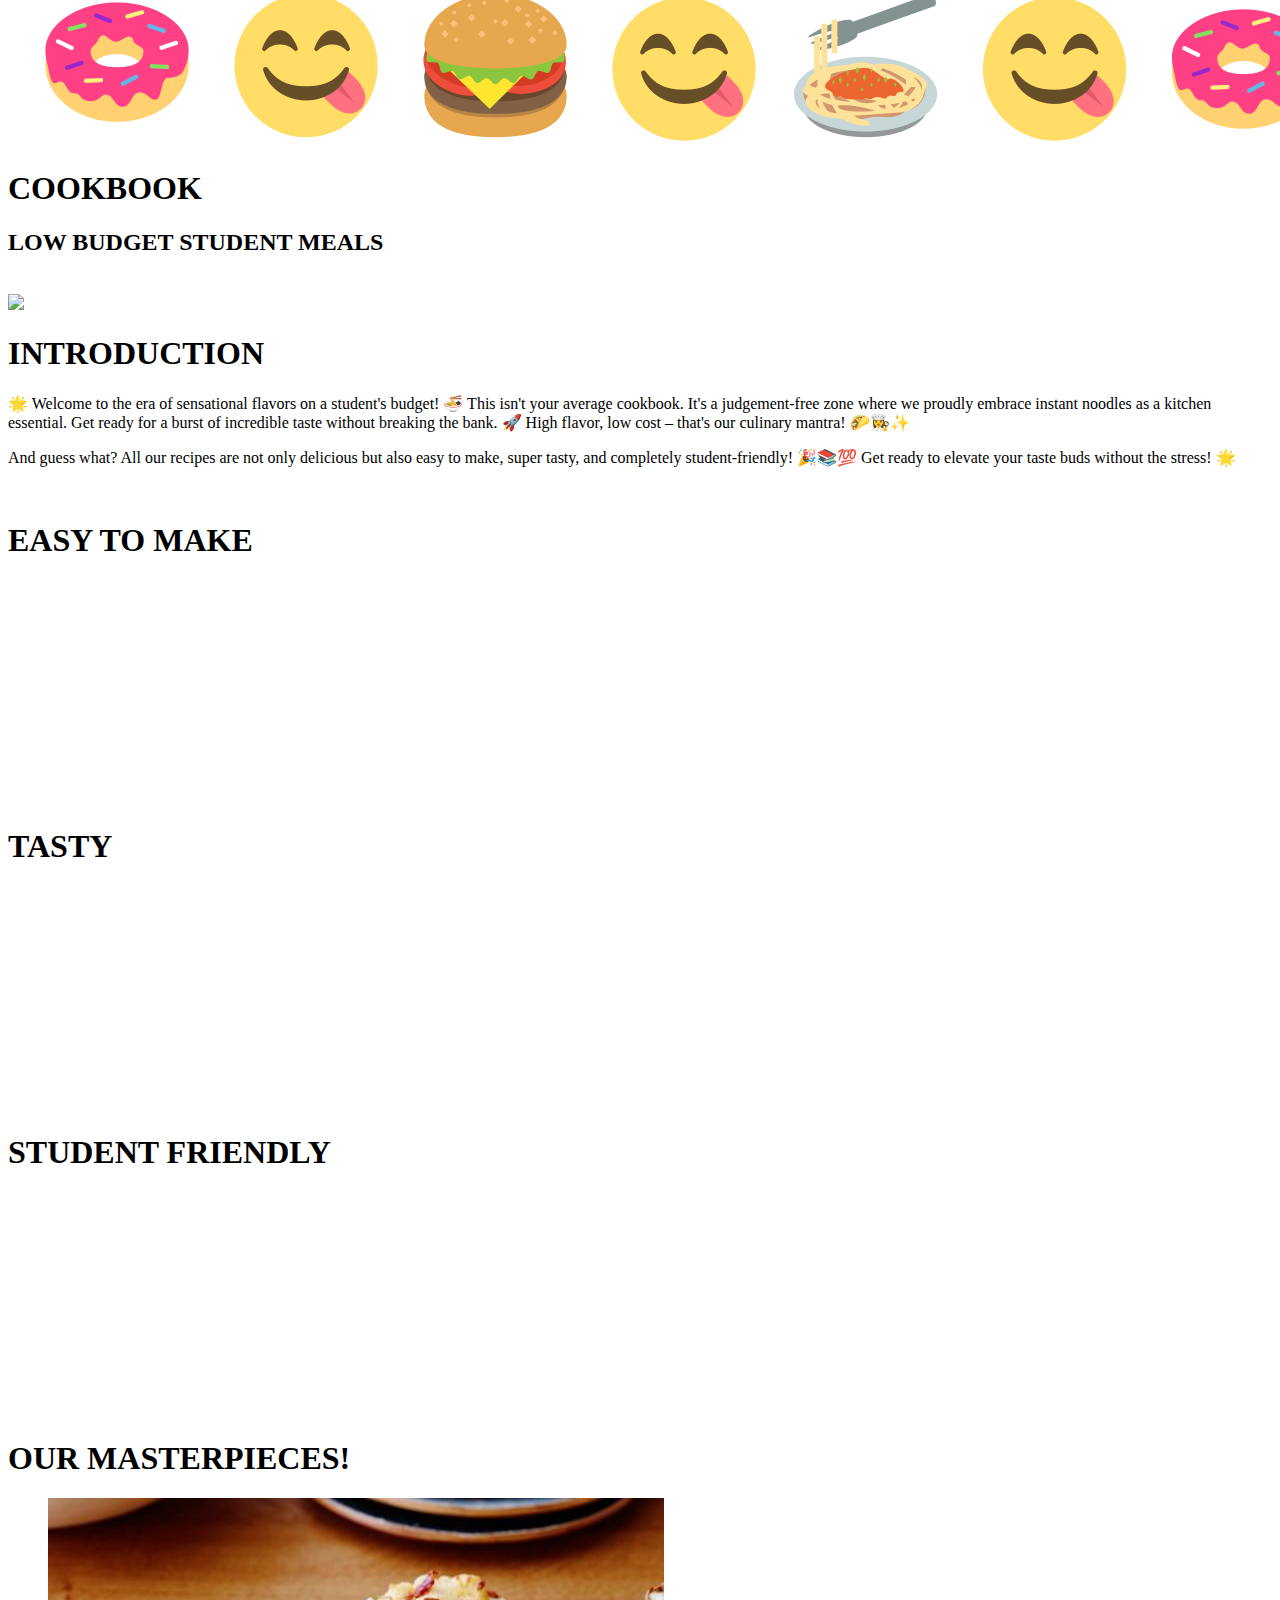
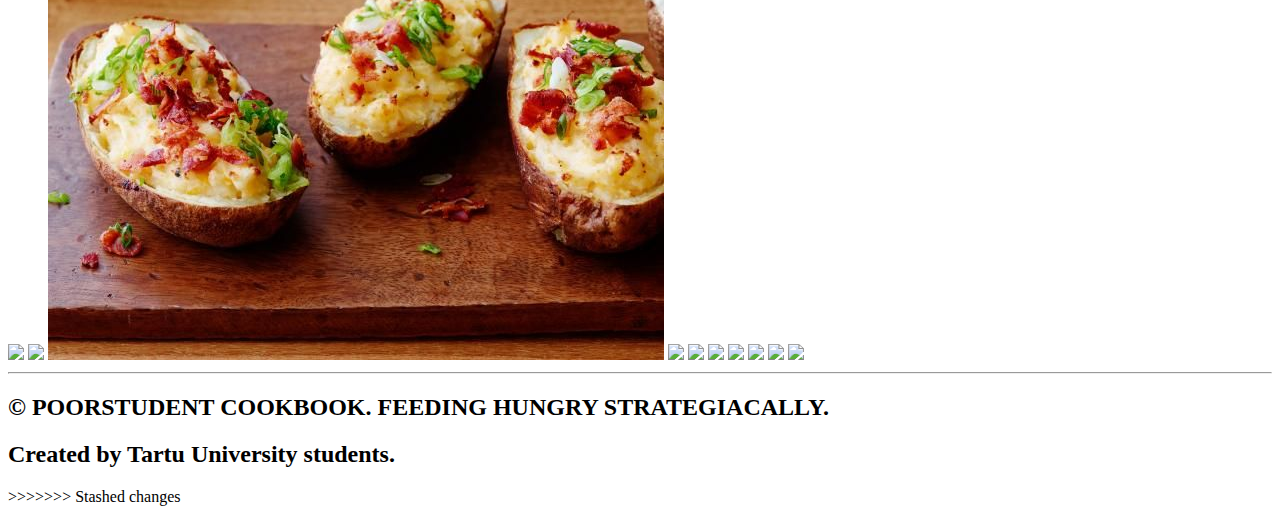
==== commit 8159469d: "Style del" ====
--- a/index.html
+++ b/index.html
@@ -3,23 +3,28 @@
   <head>
     <meta charset="UTF-8" />
     <meta name="viewport" content="width=device-width, initial-scale=1.0" />
-    <title>COOKBOOK</title>
-    <link rel="stylesheet" href="static/styles/index.css" />
-    <link rel="stylesheet" href="static/styles/template.css" />
+    <title>Document</title>
+    <link rel="stylesheet" href="index.css" />
   </head>
   <body>
+<<<<<<< Updated upstream
+    <h1>COOKBOOK</h1>
+    <p>by GreyTeam</p>
+    <button>about us</button>
+    <button>contribute</button>
+=======
     <nav>
       <div class="nav-links">
         <ul>
           <li><a href="recipes.html">RECIPES</a></li>
           <li><a href="about-us.html">ABOUT US</a></li>
-          <li><img src="static/images/logo.png" alt="logo"/></li>
+          <li><img src="static/images/logo.png" /></li>
         </ul>
       </div>
     </nav>
 
     <div id="welcome-box">
-      <img src="static/images/main-top.png" width="1920" height="1000" alt="background picture"/>
+      <img src="static/images/main-top.png" width="1920" height="1000" />
       <div id="text-box">
         <h1>COOKBOOK</h1>
         <h2>LOW BUDGET STUDENT MEALS</h2>
@@ -32,7 +37,6 @@
         <img
           src="static/images/pexels-yente-van-eynde-2403391.jpg"
           id="introduction-photo"
-          alt="food picture"
         />
       </div>
       <div class="right-column">
@@ -56,15 +60,15 @@
     <div class="itxt-container">
       <div class="itxt">
         <h1>EASY TO MAKE</h1>
-        <img src="static/images/image2.png" alt="icon"/>
+        <img src="static/images/image2.png" />
       </div>
       <div class="itxt">
         <h1>TASTY</h1>
-        <img src="static/images/image1.png" alt="icon"/>
+        <img src="static/images/image1.png" />
       </div>
       <div class="itxt">
         <h1>STUDENT FRIENDLY</h1>
-        <img src="static/images/image3.png" alt="icon"/>
+        <img src="static/images/image3.png" />
       </div>
     </div>
 
@@ -75,48 +79,39 @@
           <img
             id="slide-1"
             src="https://studenthut.com/img/articles/10-easy-student-recipes/3-54728-640x428.jpeg"
-            alt="recipe picture"
           />
           <img
             id="slide-2"
             src="https://studenthut.com/img/articles/10-easy-student-recipes/1-one-pan-healthy-sausage-and-roasted-veggies-from-chelseasmessyapron-com-.jpeg"
-            alt="recipe picture"
           />
-          <img id="slide-3" src="static/images/potato.jpg" alt="recipe picture"/>
+          <img id="slide-3" src="static/images/potato.jpg" />
           <img
             id="slide-4"
             src="https://studenthut.com/img/articles/10-easy-student-recipes/6-pasta-with-simple-tomato-sauce-21073-1.jpeg"
-            alt="recipe picture"
           />
           <img
             id="slide-5"
             src="https://studenthut.com/img/articles/10-easy-student-recipes/0-pizza-1209748-1280.jpeg"
-            alt="recipe picture"
           />
           <img
             id="slide-6"
             src="https://studenthut.com/img/articles/10-easy-student-recipes/2-lasagna-1366761-1280.jpeg"
-            alt="recipe picture"
           />
           <img
             id="slide-7"
             src="https://studenthut.com/img/articles/10-easy-student-recipes/4-spaghetti-1987454-1280.jpeg"
-            alt="recipe picture"
           />
           <img
             id="slide-8"
             src="https://studenthut.com/img/articles/10-easy-student-recipes/5-noodle-2509040-1280.jpeg"
-            alt="recipe picture"
           />
           <img
             id="slide-9"
             src="https://studenthut.com/img/articles/10-easy-student-recipes/7-chickenfajitas-hero-7ae9b8fd-68a2-45e6-bab4-0add7789e1b7-0-472x310.jpeg"
-            alt="recipe picture"
           />
           <img
             id="slide-10"
             src="https://studenthut.com/img/articles/10-easy-student-recipes/8-power-1414427-1280.jpeg"
-            alt="recipe picture"
           />
         </div>
         <div class="slider-nav">
@@ -136,10 +131,11 @@
 
     <footer>
       <div class="line">
-        <hr style="border-color: #35332e; margin-top: -50px" />
+        <hr/>
       </div>
       <h2>© POORSTUDENT COOKBOOK. FEEDING HUNGRY STRATEGIACALLY.</h2>
       <h2 class="alumine">Created by Tartu University students.</h2>
     </footer>
+>>>>>>> Stashed changes
   </body>
 </html>
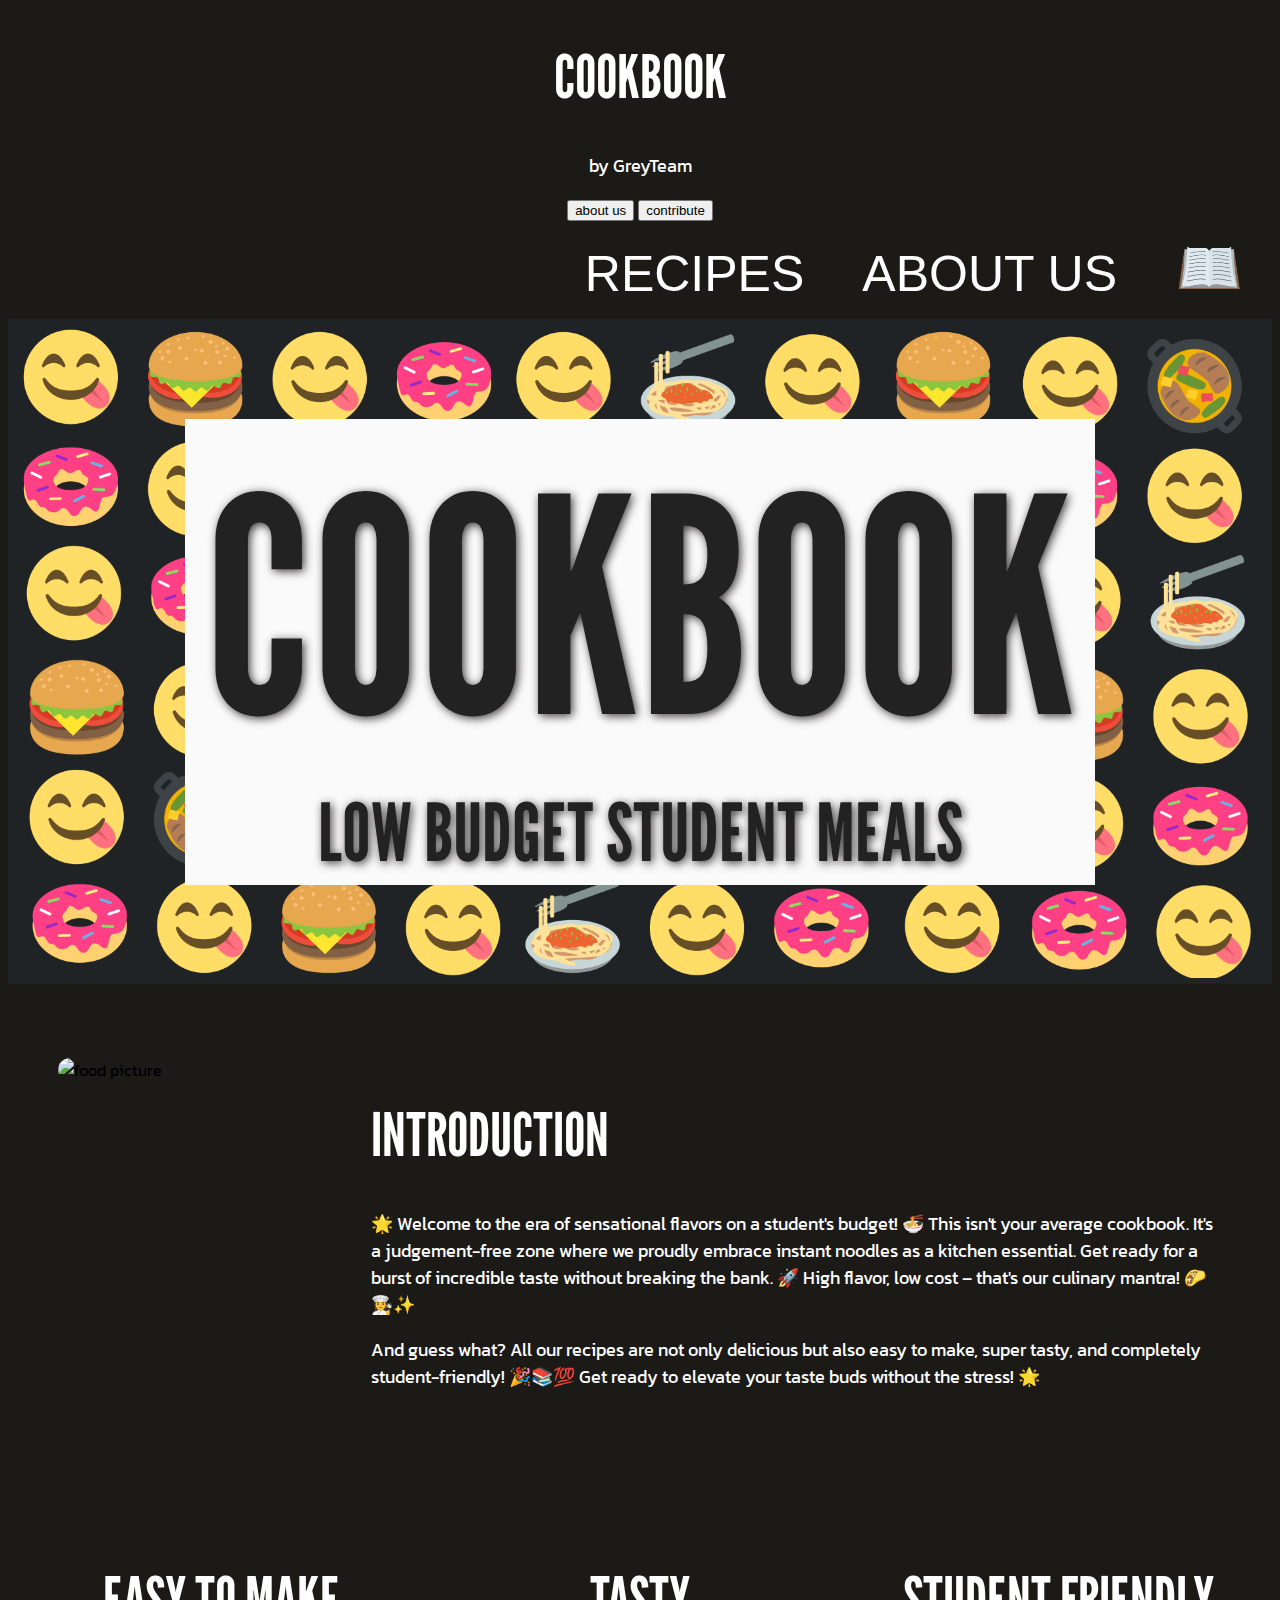
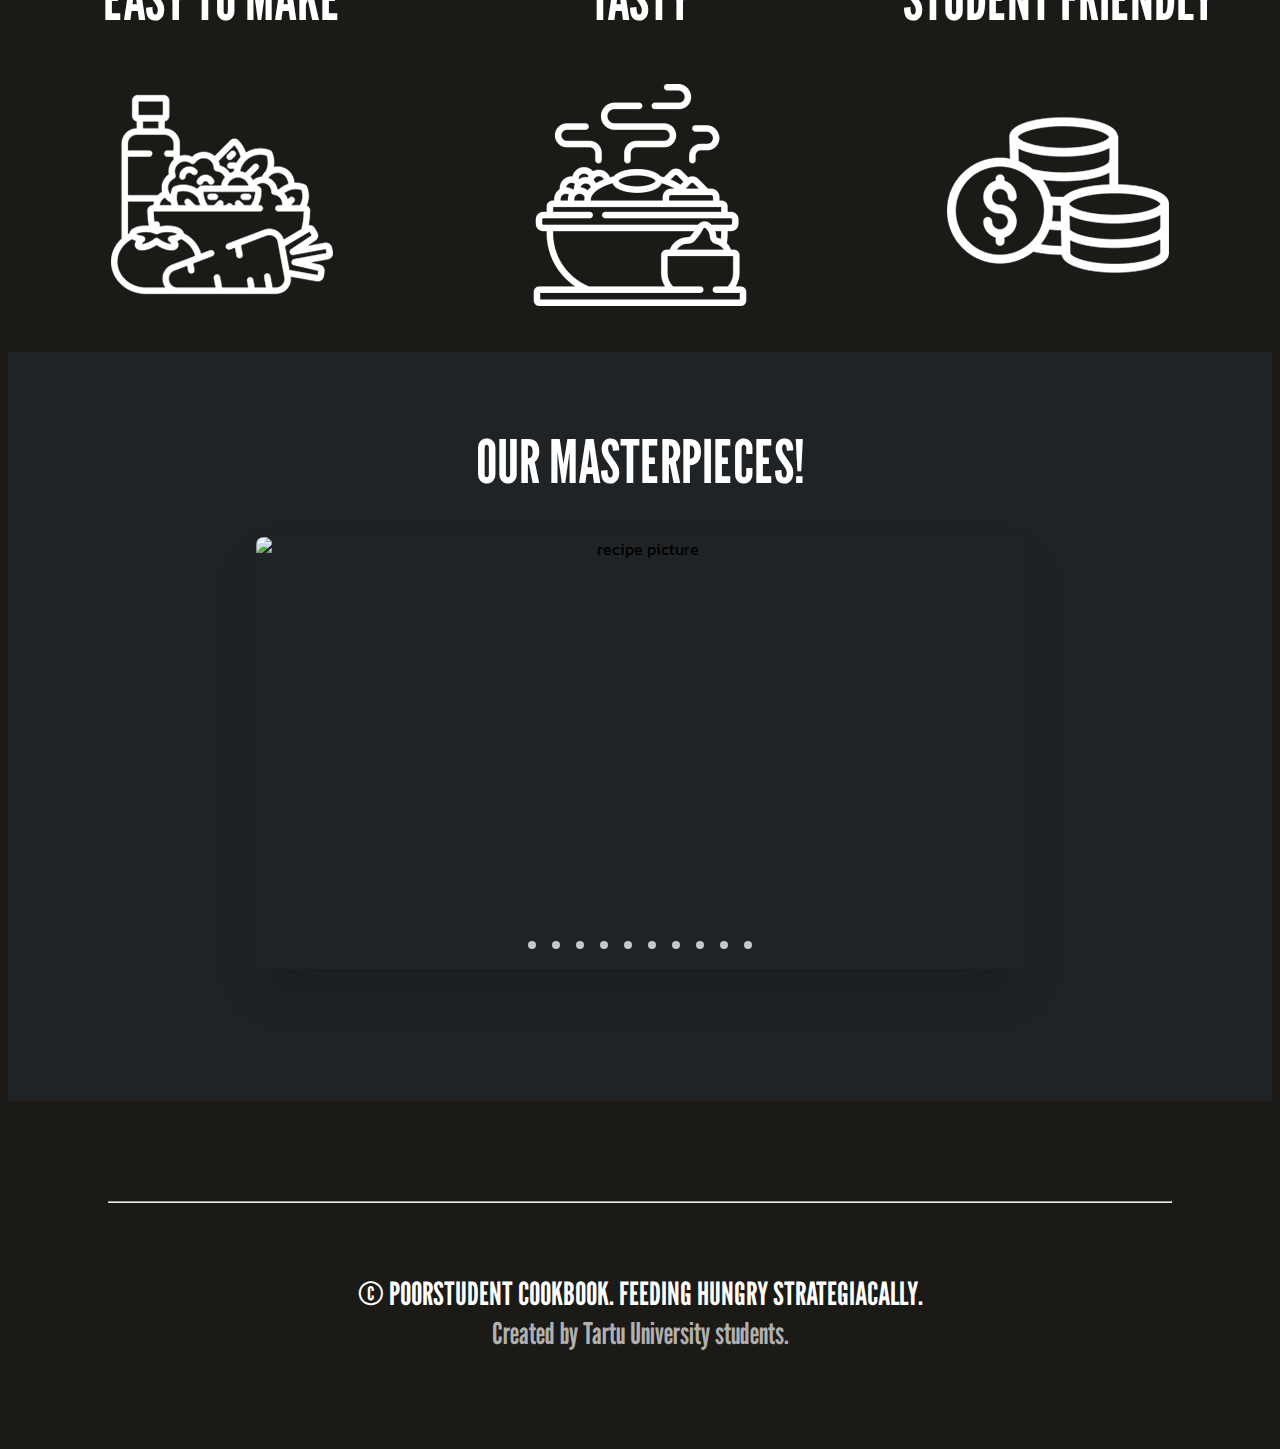
==== commit 97283b0f: "Merge branch 'product' of https://github.com/TheGreyCore/UT-SE-WebPageProject into product" ====
--- a/index.html
+++ b/index.html
@@ -3,28 +3,28 @@
   <head>
     <meta charset="UTF-8" />
     <meta name="viewport" content="width=device-width, initial-scale=1.0" />
-    <title>Document</title>
-    <link rel="stylesheet" href="index.css" />
+    <title>COOKBOOK</title>
+    <link rel="stylesheet" href="static/styles/index.css" />
+    <link rel="stylesheet" href="static/styles/template.css" />
   </head>
   <body>
-<<<<<<< Updated upstream
     <h1>COOKBOOK</h1>
     <p>by GreyTeam</p>
     <button>about us</button>
     <button>contribute</button>
-=======
+
     <nav>
       <div class="nav-links">
         <ul>
           <li><a href="recipes.html">RECIPES</a></li>
           <li><a href="about-us.html">ABOUT US</a></li>
-          <li><img src="static/images/logo.png" /></li>
+          <li><img src="static/images/logo.png" alt="logo"/></li>
         </ul>
       </div>
     </nav>
 
     <div id="welcome-box">
-      <img src="static/images/main-top.png" width="1920" height="1000" />
+      <img src="static/images/main-top.png" width="1920" height="1000" alt="background picture"/>
       <div id="text-box">
         <h1>COOKBOOK</h1>
         <h2>LOW BUDGET STUDENT MEALS</h2>
@@ -37,6 +37,7 @@
         <img
           src="static/images/pexels-yente-van-eynde-2403391.jpg"
           id="introduction-photo"
+          alt="food picture"
         />
       </div>
       <div class="right-column">
@@ -60,15 +61,15 @@
     <div class="itxt-container">
       <div class="itxt">
         <h1>EASY TO MAKE</h1>
-        <img src="static/images/image2.png" />
+        <img src="static/images/image2.png" alt="icon"/>
       </div>
       <div class="itxt">
         <h1>TASTY</h1>
-        <img src="static/images/image1.png" />
+        <img src="static/images/image1.png" alt="icon"/>
       </div>
       <div class="itxt">
         <h1>STUDENT FRIENDLY</h1>
-        <img src="static/images/image3.png" />
+        <img src="static/images/image3.png" alt="icon"/>
       </div>
     </div>
 
@@ -79,6 +80,7 @@
           <img
             id="slide-1"
             src="https://studenthut.com/img/articles/10-easy-student-recipes/3-54728-640x428.jpeg"
+            alt="recipe picture"
           />
           <img
             id="slide-2"
@@ -88,30 +90,43 @@
           <img
             id="slide-4"
             src="https://studenthut.com/img/articles/10-easy-student-recipes/6-pasta-with-simple-tomato-sauce-21073-1.jpeg"
+            alt="recipe picture"
+          />
+          <img id="slide-3" src="static/images/potato.jpg" alt="recipe picture"/>
+          <img
+            id="slide-4"
+            src="https://studenthut.com/img/articles/10-easy-student-recipes/6-pasta-with-simple-tomato-sauce-21073-1.jpeg"
+            alt="recipe picture"
           />
           <img
             id="slide-5"
             src="https://studenthut.com/img/articles/10-easy-student-recipes/0-pizza-1209748-1280.jpeg"
+            alt="recipe picture"
           />
           <img
             id="slide-6"
             src="https://studenthut.com/img/articles/10-easy-student-recipes/2-lasagna-1366761-1280.jpeg"
+            alt="recipe picture"
           />
           <img
             id="slide-7"
             src="https://studenthut.com/img/articles/10-easy-student-recipes/4-spaghetti-1987454-1280.jpeg"
+            alt="recipe picture"
           />
           <img
             id="slide-8"
             src="https://studenthut.com/img/articles/10-easy-student-recipes/5-noodle-2509040-1280.jpeg"
+            alt="recipe picture"
           />
           <img
             id="slide-9"
             src="https://studenthut.com/img/articles/10-easy-student-recipes/7-chickenfajitas-hero-7ae9b8fd-68a2-45e6-bab4-0add7789e1b7-0-472x310.jpeg"
+            alt="recipe picture"
           />
           <img
             id="slide-10"
             src="https://studenthut.com/img/articles/10-easy-student-recipes/8-power-1414427-1280.jpeg"
+            alt="recipe picture"
           />
         </div>
         <div class="slider-nav">
@@ -136,6 +151,5 @@
       <h2>© POORSTUDENT COOKBOOK. FEEDING HUNGRY STRATEGIACALLY.</h2>
       <h2 class="alumine">Created by Tartu University students.</h2>
     </footer>
->>>>>>> Stashed changes
   </body>
 </html>
--- a/static/styles/index.css
+++ b/static/styles/index.css
@@ -0,0 +1,134 @@
+#welcome-box {
+    position: relative;
+    text-align: center;
+    background-color: #202325;
+  }
+
+  #welcome-box img {
+    width: 100%;
+    height: auto;
+  }
+
+  #text-box {
+    position: absolute;
+    top: 50%;
+    left: 50%;
+    transform: translate(-50%, -50%);
+    background-color: #FBFAFA;
+    padding: 5px;
+    padding-left: 20px;
+    padding-right: 20px;
+    color: black;
+  }
+
+  #text-box h1 {
+    margin: 0;
+    font-size: 300px;
+    text-shadow: 2px 2px 10px #393737;
+    color: rgb(35 34 34);
+  }
+
+  #text-box h2 {
+    margin: 0;
+    font-size: 80px;
+    text-shadow: 2px 2px 10px #393737;
+    color: rgb(35 34 34);
+  }
+
+.container-two-boxes {
+    justify-content: left;
+    display: flex;
+    margin: 50px;
+}
+
+.right-column {
+    width: 80%;
+    text-align: left;
+    padding-left: 100px;
+}
+
+.left-column {
+    width: 20%;
+    text-align: left;
+}
+
+#introduction-photo {
+    border-radius: 50px;
+    height: auto;
+    max-width: 100%;
+}
+
+/* itxt = imagetext (need kastid piltidega, tasty jms) */
+  .itxt-container {
+    display: flex;
+    justify-content: space-between;
+    margin: 20px;
+  }
+
+  .itxt {
+    flex: 1;
+    max-width: 30%;
+    text-align: center;
+    padding: 20px;
+    margin: 0 10px;
+    box-sizing: border-box;
+  }
+
+  .itxt img {
+    max-width: 100%;
+    height: auto;
+    margin-top: 10px;
+  }
+
+.container {
+  padding: 2rem;
+  background-color: #202325;
+}
+
+.slider-wrapper{
+  position: relative;
+  max-width: 48rem;
+  margin: 0 auto;
+}
+
+.slider {
+  display: flex;
+  aspect-ratio: 16 / 9;
+  overflow-x: auto;
+  scroll-snap-type: x mandatory;
+  scroll-behavior: smooth;
+  box-shadow: 0 1.5rem 3rem -0.75rem hsla(0, 0%, 0%, 0.25);
+  border-radius: 0.5rem;
+  overflow: hidden;
+  margin-bottom: 100px;
+}
+
+.slider img{
+  flex: 1 0 100%;
+  scroll-snap-align: start;
+  object-fit: cover;
+}
+
+.slider-nav {
+  display: flex;
+  column-gap: 1rem;
+  position: absolute;
+  bottom: 1.25rem;
+  left: 50%;
+  transform: translateX(-50%);
+  z-index: 1;
+}
+
+.slider-nav a{
+  width: 0.5rem;
+  height: 0.5rem;
+  border-radius: 50%;
+  background-color: #ffffff;
+  opacity: 0.75;
+  transition: opacity ease 250ms;
+}
+
+.slider-nav a:hover{
+  opacity: 1;
+}
+
--- a/static/styles/template.css
+++ b/static/styles/template.css
@@ -0,0 +1,94 @@
+@import url('https://fonts.googleapis.com/css2?family=Kanit:wght@300&display=swap');
+@import url('https://fonts.googleapis.com/css2?family=League+Gothic&display=swap');
+
+body {
+    background: #1B1A17;
+    font-family: 'Kanit', sans-serif;;
+    text-align: center;
+}
+
+h1 {
+    color: #ffffff;
+    font-family: 'League Gothic', sans-serif;
+    font-size: 60px;
+}
+
+h2 {
+    color: rgb(221 221 221);
+    font-family: 'League Gothic', sans-serif;
+    font-size: 40px;
+}
+
+p {
+    font-size: 18px;
+    color: #FFFFFF;
+}
+
+footer {
+  font-family: 'Franklin Gothic Medium', 'Arial Narrow', Arial, sans-serif;
+  margin: 100px;
+  text-align: center;
+}
+
+footer h2,
+footer p {
+  display: block;
+  margin: 0 auto;
+}
+
+footer h2 {
+  width: 600px;
+  height: 38px;
+  font-size: 32px;
+  color: white;
+  text-decoration: none;
+  font-weight: lighter;
+  line-height: 1.3;
+}
+
+.alumine {
+  width: 450px;
+  height: 38px;
+  font-size: 30px;
+  color: #B0B0B0;
+  font-weight: lighter;
+  line-height: 1.5;
+}
+
+  .line {
+    margin-top: 0px;
+    margin-bottom: 70px;
+    width: 100%;
+    color: #B0B0B0;
+  }
+
+  .nav-links {
+    text-align: right;
+    flex: 1;
+  }
+
+  .nav-links ul li{
+    list-style: none;
+    display: inline-block;
+    padding: 0px 27px 0;
+    position: relative;
+}
+
+.nav-links ul li a{
+    color: white;
+    text-decoration: none;
+    font-family: 'Franklin Gothic Medium', 'Arial Narrow', Arial, sans-serif;
+    font-size: 50px;
+}
+
+nav img {
+  width: 70px;
+  height: 60px;
+  vertical-align: bottom;
+}
+
+hr {
+border-color: #35332e
+margin-top: -50px
+}
+
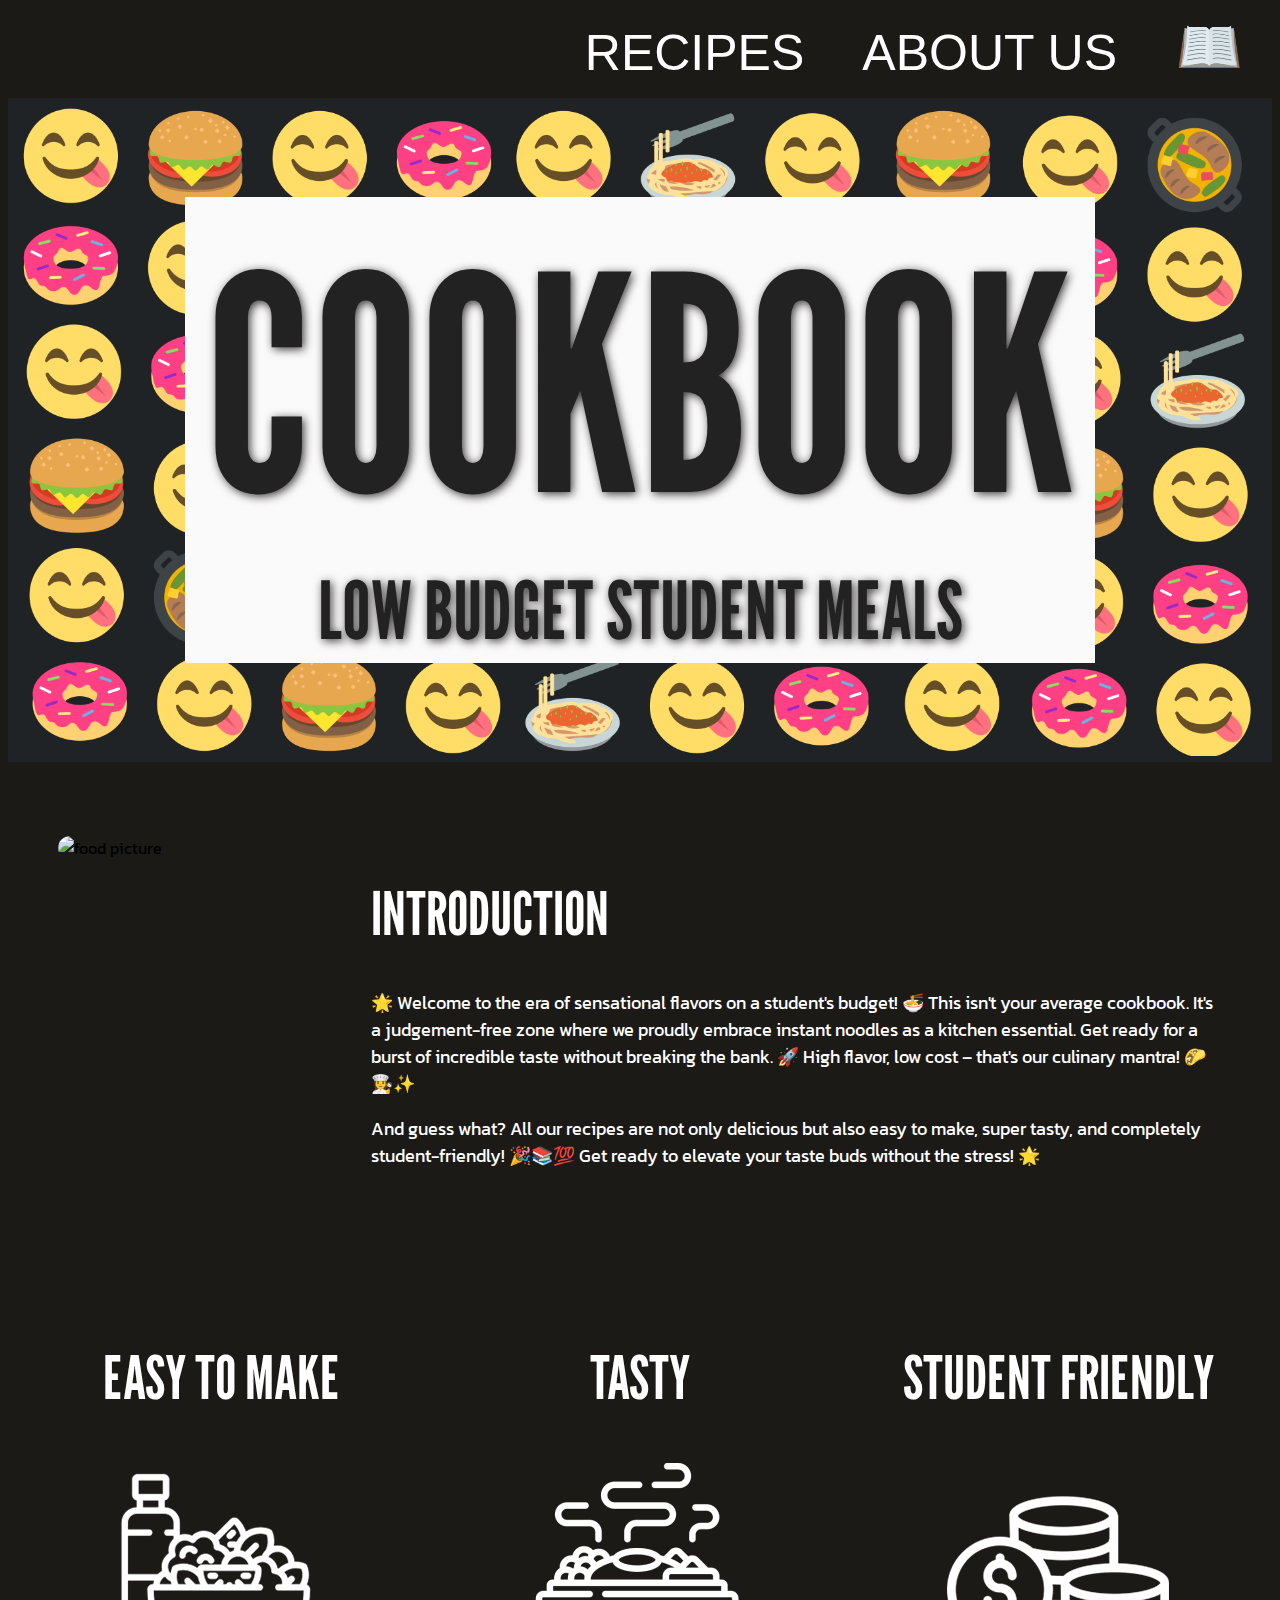
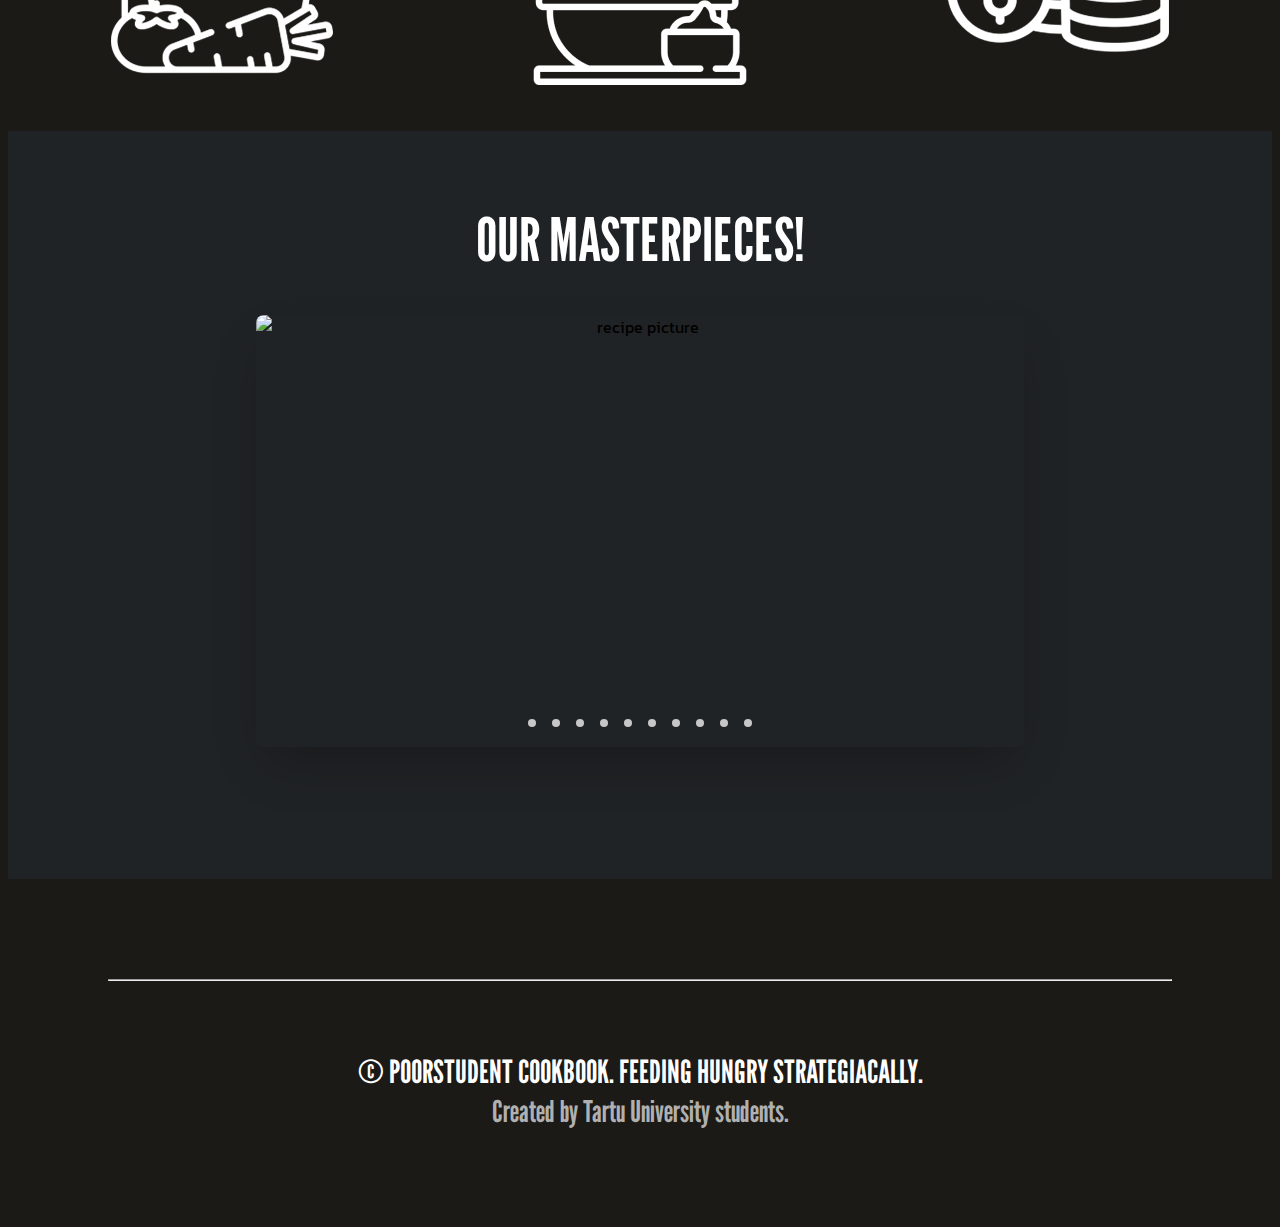
==== commit d281d0d2: "FIX bugs" ====
--- a/index.html
+++ b/index.html
@@ -8,11 +8,6 @@
     <link rel="stylesheet" href="static/styles/template.css" />
   </head>
   <body>
-    <h1>COOKBOOK</h1>
-    <p>by GreyTeam</p>
-    <button>about us</button>
-    <button>contribute</button>
-
     <nav>
       <div class="nav-links">
         <ul>
